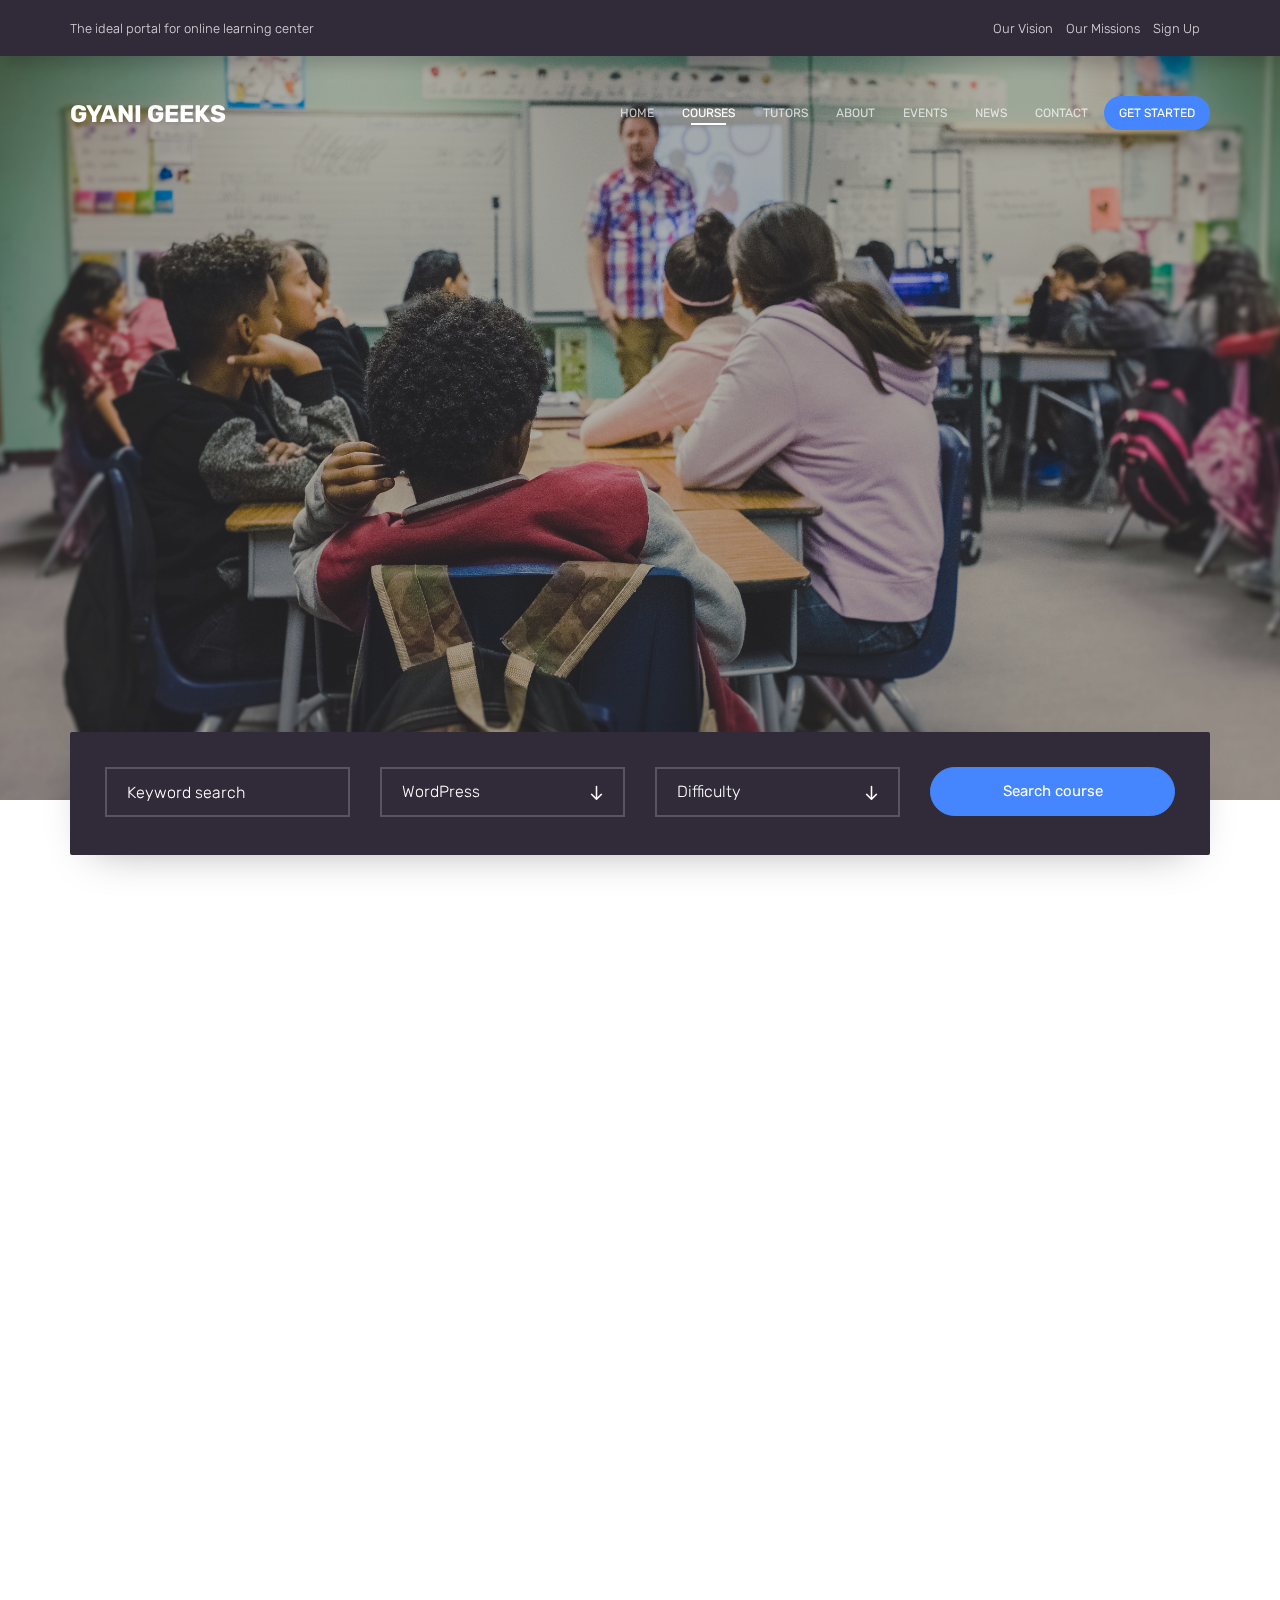
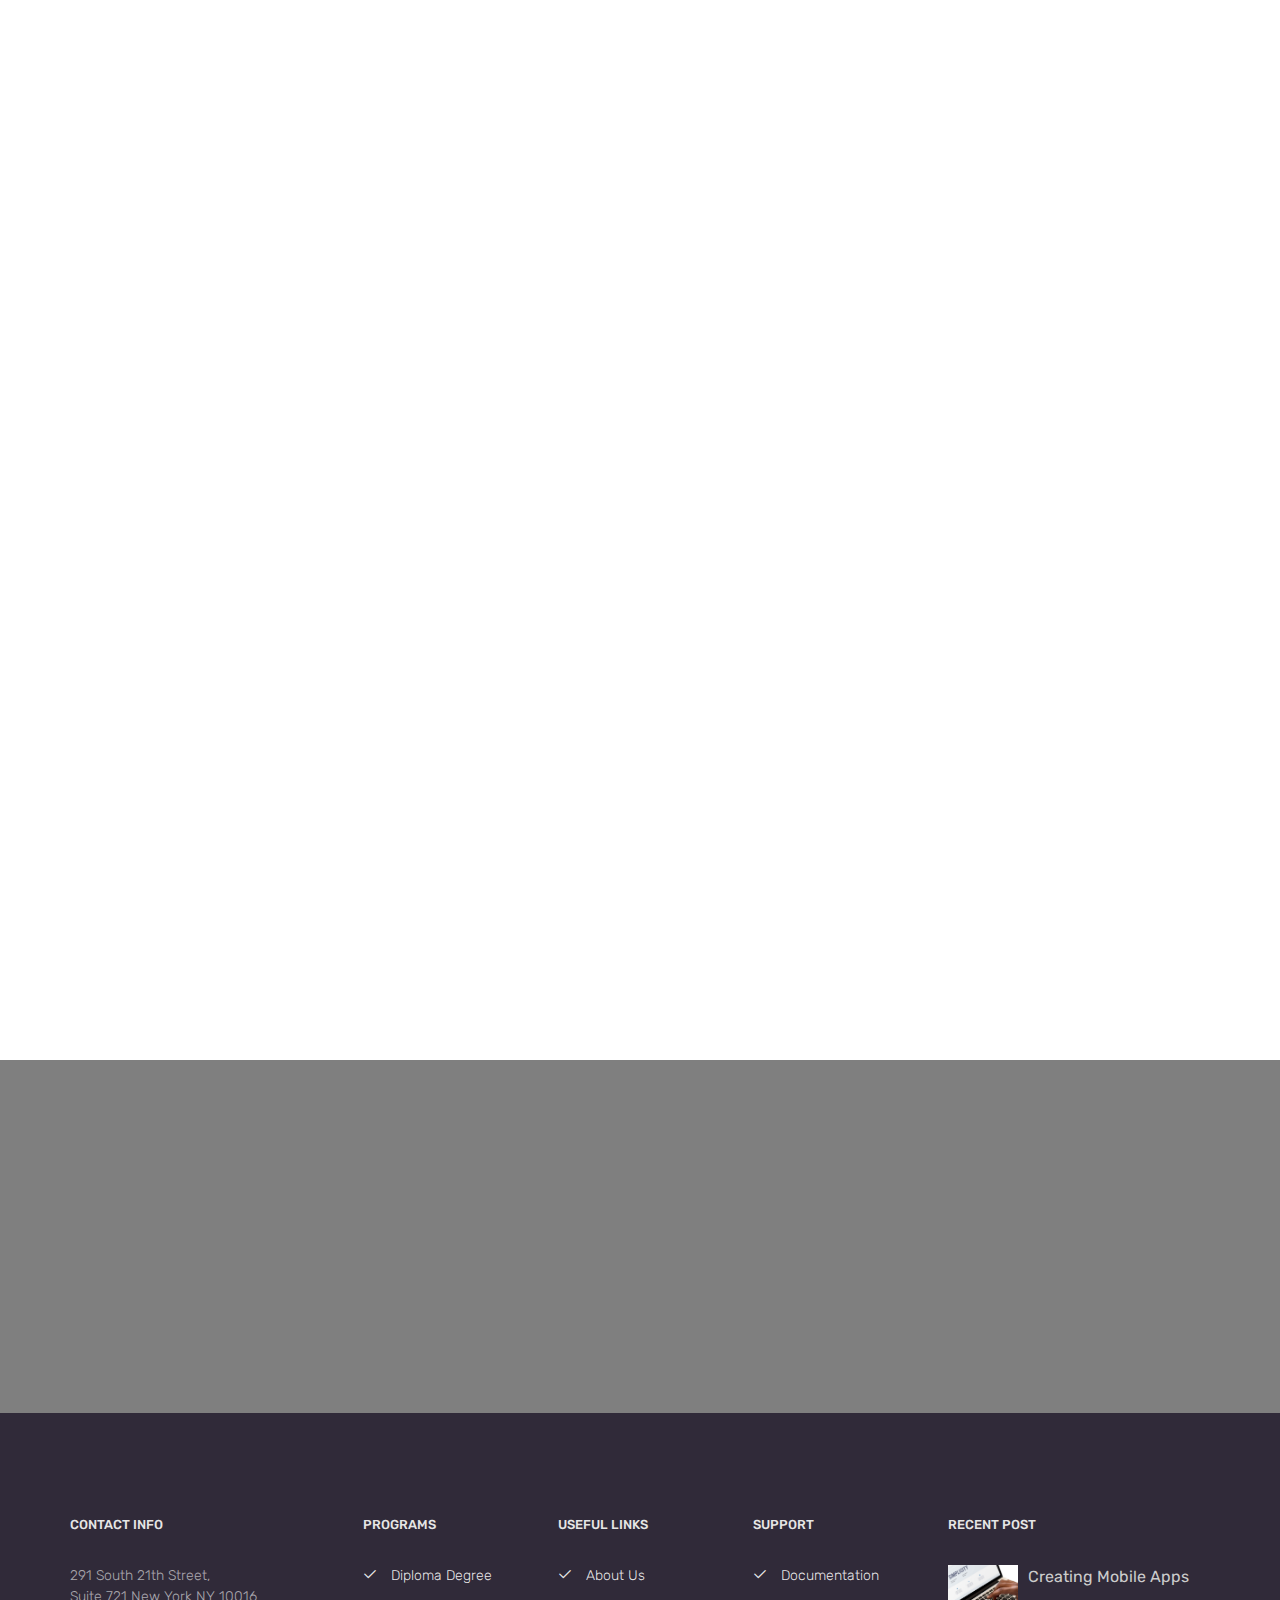
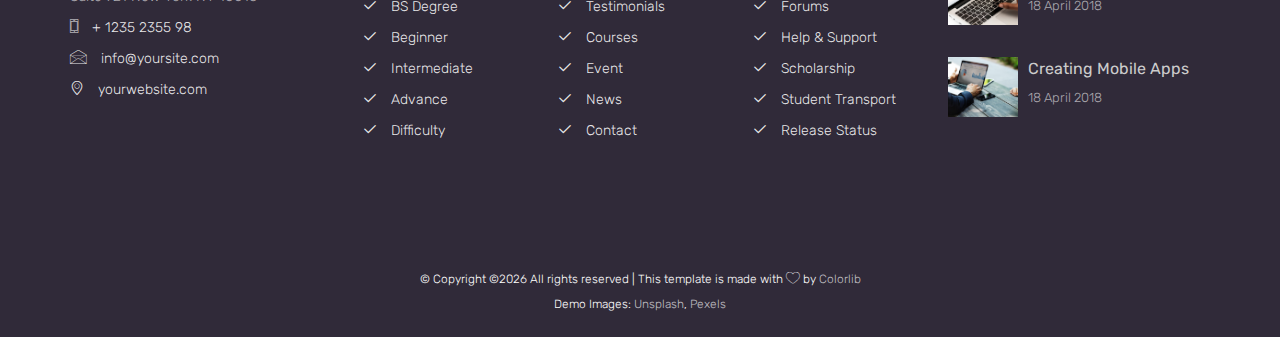
==== courses.html @ 0abbb841 "first commit" ====
<!DOCTYPE HTML>
<html>
	<head>
	<meta charset="utf-8">
	<meta http-equiv="X-UA-Compatible" content="IE=edge">
	<title>Gyani Geeks</title>
	<meta name="viewport" content="width=device-width, initial-scale=1">
	<meta name="description" content="" />
	<meta name="keywords" content="" />
	<meta name="author" content="" />

  <!-- Facebook and Twitter integration -->
	<meta property="og:title" content=""/>
	<meta property="og:image" content=""/>
	<meta property="og:url" content=""/>
	<meta property="og:site_name" content=""/>
	<meta property="og:description" content=""/>
	<meta name="twitter:title" content="" />
	<meta name="twitter:image" content="" />
	<meta name="twitter:url" content="" />
	<meta name="twitter:card" content="" />

	<link href="https://fonts.googleapis.com/css?family=Rubik:300,400,500,700,900" rel="stylesheet">
	
	<!-- Animate.css -->
	<link rel="stylesheet" href="css/animate.css">
	<!-- Icomoon Icon Fonts-->
	<link rel="stylesheet" href="css/icomoon.css">
	<!-- Bootstrap  -->
	<link rel="stylesheet" href="css/bootstrap.css">

	<!-- Magnific Popup -->
	<link rel="stylesheet" href="css/magnific-popup.css">

	<!-- Flexslider  -->
	<link rel="stylesheet" href="css/flexslider.css">

	<!-- Owl Carousel -->
	<link rel="stylesheet" href="css/owl.carousel.min.css">
	<link rel="stylesheet" href="css/owl.theme.default.min.css">
	
	<!-- Flaticons  -->
	<link rel="stylesheet" href="fonts/flaticon/font/flaticon.css">

	<!-- Theme style  -->
	<link rel="stylesheet" href="css/style.css">

	<!-- Modernizr JS -->
	<script src="js/modernizr-2.6.2.min.js"></script>
	<!-- FOR IE9 below -->
	<!--[if lt IE 9]>
	<script src="js/respond.min.js"></script>
	<![endif]-->

	</head>
	<body>
		
	<div class="colorlib-loader"></div>

	<div id="page">
		<nav class="colorlib-nav" role="navigation">
			<div class="upper-menu">
				<div class="container">
					<div class="row">
						<div class="col-xs-4">
							<p>The ideal portal for online learning center</p>
						</div>
						<div class="col-xs-6 col-md-push-2 text-right">
							<p class="btn-apply"><a href="#">Our Vision</a> <a href="#">Our Missions</a> <a href="#">Sign Up</a></p>
						</div>
					</div>
				</div>
			</div>
			<div class="top-menu">
				<div class="container">
					<div class="row">
						<div class="col-md-2">
							<div id="colorlib-logo"><a href="index.html">Gyani Geeks</a></div>
						</div>
						<div class="col-md-10 text-right menu-1">
							<ul>
								<li><a href="index.html">Home</a></li>
								<li class="has-dropdown active">
									<a href="courses.html">Courses</a>
									<ul class="dropdown">
										<li><a href="courses-single.html">Courses Single</a></li>
										<li><a href="#">Mobile Apps</a></li>
										<li><a href="#">Website</a></li>
										<li><a href="#">Web Design</a></li>
										<li><a href="#">WordPress</a></li>
									</ul>
								</li>
								<li><a href="teachers.html">Tutors</a></li>
								<li><a href="about.html">About</a></li>
								<li><a href="event.html">Events</a></li>
								<li><a href="news.html">News</a></li>
								<li><a href="contact.html">Contact</a></li>
								<li class="btn-cta"><a href="#"><span>Get started</span></a></li>
							</ul>
						</div>
					</div>
				</div>
			</div>
		</nav>
		<aside id="colorlib-hero">
			<div class="flexslider">
				<ul class="slides">
			   	<li style="background-image: url(images/img_bg_2.jpg);">
			   		<div class="overlay"></div>
			   		<div class="container-fluid">
			   			<div class="row">
				   			<div class="col-md-6 col-sm-12 col-md-offset-3 col-xs-12 slider-text">
				   				<div class="slider-text-inner text-center">
				   					<h1>Courses</h1>
				   					<h2 class="breadcrumbs"><span><a href="index.html">Home</a></span> | <span>Courses</span></h2>
				   				</div>
				   			</div>
				   		</div>
			   		</div>
			   	</li>
			  	</ul>
		  	</div>
		</aside>

		<div class="colorlib-search">
			<div class="container">
				<div class="row">
					<div class="col-md-12 search-wrap">
						<div class="search-wrap-2">
							<form method="post" class="colorlib-form">
			              	<div class="row">
			                <div class="col-md-3">
			                  <div class="form-group">
			                    <!-- <label for="search">Search Course</label> -->
			                    <div class="form-field">
			                      <input type="text" id="search" class="form-control" placeholder="Keyword search">
			                    </div>
			                  </div>
			                </div>
			                <div class="col-md-3">
			                  <div class="form-group">
			                    <!-- <label for="course">Category Course</label> -->
			                    <div class="form-field">
			                      <i class="icon icon-arrow-down3"></i>
			                      <select name="people" id="people" class="form-control">
			                        <option value="#">WordPress</option>
			                        <option value="#">HTML/CSS</option>
			                        <option value="#">PHP</option>
			                        <option value="#">JavaScript</option>
			                        <option value="#">Python</option>
			                      </select>
			                    </div>
			                  </div>
			                </div>
			                <div class="col-md-3">
			                  <div class="form-group">
			                    <!-- <label for="difficulty">Difficulty</label> -->
			                    <div class="form-field">
			                      <i class="icon icon-arrow-down3"></i>
			                      <select name="people" id="people" class="form-control">
			                        <option value="#">Difficulty</option>
			                        <option value="#">Beginner</option>
			                        <option value="#">Intermediate</option>
			                        <option value="#">Advance</option>
			                      </select>
			                    </div>
			                  </div>
			                </div>
			                <div class="col-md-3">
			                  <input type="submit" name="submit" id="submit" value="Search course" class="btn btn-primary btn-block">
			                </div>
			              </div>
			            </form>
		            </div>
					</div>
				</div>
			</div>
		</div>
		
		<div class="colorlib-classes">
			<div class="container-fluid">
				<div class="row">
					<div class="col-md-12 colorlib-heading center-heading text-center animate-box">
						<h1 class="heading-big">Popular Online Courses</h1>
						<h2>Popular Online Courses</h2>
					</div>
				</div>
				<div class="row">
					<div class="col-md-12 animate-box">
						<div class="owl-carousel">
							<div class="item">
								<div class="classes">
									<div class="classes-img" style="background-image: url(images/classes-1.jpg);">
									</div>
									<div class="wrap">
										<div class="desc">
											<span class="teacher">David Clarson</span>
											<h3><a href="#">Developing Mobile Apps Using Ruby on Rails</a></h3>
										</div>
										<div class="pricing">
											<p><span class="price">$150</span> <span class="price old-price">$250</span> <span class="more"><a href="#"><i class="icon-link"></i></a></span></p>
										</div>
									</div>
								</div>
							</div>
							<div class="item">
								<div class="classes">
									<div class="classes-img" style="background-image: url(images/classes-2.jpg);">
									</div>
									<div class="wrap">
										<div class="desc">
											<span class="teacher">David Clarson</span>
											<h3><a href="#">Developing Mobile Apps Using Ruby on Rails</a></h3>
										</div>
										<div class="pricing">
											<p><span class="price">$150</span> <span class="price old-price">$250</span> <span class="more"><a href="#"><i class="icon-link"></i></a></span></p>
										</div>
									</div>
								</div>
							</div>
							<div class="item">
								<div class="classes">
									<div class="classes-img" style="background-image: url(images/classes-3.jpg);">
									</div>
									<div class="wrap">
										<div class="desc">
											<span class="teacher">David Clarson</span>
											<h3><a href="#">Developing Mobile Apps Using Ruby on Rails</a></h3>
										</div>
										<div class="pricing">
											<p><span class="price">$150</span> <span class="price old-price">$250</span> <span class="more"><a href="#"><i class="icon-link"></i></a></span></p>
										</div>
									</div>
								</div>
							</div>
							<div class="item">
								<div class="classes">
									<div class="classes-img" style="background-image: url(images/classes-4.jpg);">
									</div>
									<div class="wrap">
										<div class="desc">
											<span class="teacher">David Clarson</span>
											<h3><a href="#">Developing Mobile Apps Using Ruby on Rails</a></h3>
										</div>
										<div class="pricing">
											<p><span class="price">$150</span> <span class="price old-price">$250</span> <span class="more"><a href="#"><i class="icon-link"></i></a></span></p>
										</div>
									</div>
								</div>
							</div>
							<div class="item">
								<div class="classes">
									<div class="classes-img" style="background-image: url(images/classes-5.jpg);">
									</div>
									<div class="wrap">
										<div class="desc">
											<span class="teacher">David Clarson</span>
											<h3><a href="#">Developing Mobile Apps Using Ruby on Rails</a></h3>
										</div>
										<div class="pricing">
											<p><span class="price">$150</span> <span class="price old-price">$250</span> <span class="more"><a href="#"><i class="icon-link"></i></a></span></p>
										</div>
									</div>
								</div>
							</div>
						</div>
					</div>
				</div>
			</div>	
		</div>

		<div class="colorlib-classes">
			<div class="container">
				<div class="row">
					<div class="col-md-12 colorlib-heading center-heading text-center animate-box">
						<h1 class="heading-big">Our Courses</h1>
						<h2>Our Courses</h2>
					</div>
				</div>
				<div class="row">
					<div class="col-md-4 animate-box">
						<div class="classes">
							<div class="classes-img" style="background-image: url(images/classes-1.jpg);">
							</div>
							<div class="wrap">
								<div class="desc">
									<span class="teacher">David Clarson</span>
									<h3><a href="#">Developing Mobile Apps Using Ruby on Rails</a></h3>
								</div>
								<div class="pricing">
									<p><span class="price">$150</span> <span class="price old-price">$250</span> <span class="more"><a href="#"><i class="icon-link"></i></a></span></p>
								</div>
							</div>
						</div>
					</div>
					<div class="col-md-4 animate-box">
						<div class="classes">
							<div class="classes-img" style="background-image: url(images/classes-2.jpg);">
							</div>
							<div class="wrap">
								<div class="desc">
									<span class="teacher">David Clarson</span>
									<h3><a href="#">Developing Mobile Apps Using Ruby on Rails</a></h3>
								</div>
								<div class="pricing">
									<p><span class="price">$150</span> <span class="price old-price">$250</span> <span class="more"><a href="#"><i class="icon-link"></i></a></span></p>
								</div>
							</div>
						</div>
					</div>
					<div class="col-md-4 animate-box">
						<div class="classes">
							<div class="classes-img" style="background-image: url(images/classes-3.jpg);">
							</div>
							<div class="wrap">
								<div class="desc">
									<span class="teacher">David Clarson</span>
									<h3><a href="#">Developing Mobile Apps Using Ruby on Rails</a></h3>
								</div>
								<div class="pricing">
									<p><span class="price">$150</span> <span class="price old-price">$250</span> <span class="more"><a href="#"><i class="icon-link"></i></a></span></p>
								</div>
							</div>
						</div>
					</div>
					<div class="col-md-4 animate-box">
						<div class="classes">
							<div class="classes-img" style="background-image: url(images/classes-4.jpg);">
							</div>
							<div class="wrap">
								<div class="desc">
									<span class="teacher">David Clarson</span>
									<h3><a href="#">Developing Mobile Apps Using Ruby on Rails</a></h3>
								</div>
								<div class="pricing">
									<p><span class="price">$150</span> <span class="price old-price">$250</span> <span class="more"><a href="#"><i class="icon-link"></i></a></span></p>
								</div>
							</div>
						</div>
					</div>
					<div class="col-md-4 animate-box">
						<div class="classes">
							<div class="classes-img" style="background-image: url(images/classes-5.jpg);">
							</div>
							<div class="wrap">
								<div class="desc">
									<span class="teacher">David Clarson</span>
									<h3><a href="#">Developing Mobile Apps Using Ruby on Rails</a></h3>
								</div>
								<div class="pricing">
									<p><span class="price">$150</span> <span class="price old-price">$250</span> <span class="more"><a href="#"><i class="icon-link"></i></a></span></p>
								</div>
							</div>
						</div>
					</div>
					<div class="col-md-4 animate-box">
						<div class="classes">
							<div class="classes-img" style="background-image: url(images/classes-6.jpg);">
							</div>
							<div class="wrap">
								<div class="desc">
									<span class="teacher">David Clarson</span>
									<h3><a href="#">Developing Mobile Apps Using Ruby on Rails</a></h3>
								</div>
								<div class="pricing">
									<p><span class="price">$150</span> <span class="price old-price">$250</span> <span class="more"><a href="#"><i class="icon-link"></i></a></span></p>
								</div>
							</div>
						</div>
					</div>
				</div>
			</div>	
		</div>
	
		<div id="colorlib-subscribe" class="subs-img" style="background-image: url(images/img_bg_2.jpg);" data-stellar-background-ratio="0.5">
			<div class="overlay"></div>
			<div class="container">
				<div class="row">
					<div class="col-md-8 col-md-offset-2 text-center colorlib-heading animate-box">
						<h2>Subscribe Newsletter</h2>
						<p>Subscribe our newsletter and get latest update</p>
					</div>
				</div>
				<div class="row animate-box">
					<div class="col-md-6 col-md-offset-3">
						<div class="row">
							<div class="col-md-12">
							<form class="form-inline qbstp-header-subscribe">
								<div class="col-three-forth">
									<div class="form-group">
										<input type="text" class="form-control" id="email" placeholder="Enter your email">
									</div>
								</div>
								<div class="col-one-third">
									<div class="form-group">
										<button type="submit" class="btn btn-primary">Subscribe Now</button>
									</div>
								</div>
							</form>
							</div>
						</div>
					</div>
				</div>
			</div>
		</div>
		<footer id="colorlib-footer">
			<div class="container">
				<div class="row row-pb-md">
					<div class="col-md-3 colorlib-widget">
						<h4>Contact Info</h4>
						<ul class="colorlib-footer-links">
							<li>291 South 21th Street, <br> Suite 721 New York NY 10016</li>
							<li><a href="tel://1234567920"><i class="icon-phone"></i> + 1235 2355 98</a></li>
							<li><a href="mailto:info@yoursite.com"><i class="icon-envelope"></i> info@yoursite.com</a></li>
							<li><a href="http://luxehotel.com"><i class="icon-location4"></i> yourwebsite.com</a></li>
						</ul>
					</div>
					<div class="col-md-2 colorlib-widget">
						<h4>Programs</h4>
						<p>
							<ul class="colorlib-footer-links">
								<li><a href="#"><i class="icon-check"></i> Diploma Degree</a></li>
								<li><a href="#"><i class="icon-check"></i> BS Degree</a></li>
								<li><a href="#"><i class="icon-check"></i> Beginner</a></li>
								<li><a href="#"><i class="icon-check"></i> Intermediate</a></li>
								<li><a href="#"><i class="icon-check"></i> Advance</a></li>
								<li><a href="#"><i class="icon-check"></i> Difficulty</a></li>
							</ul>
						</p>
					</div>
					<div class="col-md-2 colorlib-widget">
						<h4>Useful Links</h4>
						<p>
							<ul class="colorlib-footer-links">
								<li><a href="#"><i class="icon-check"></i> About Us</a></li>
								<li><a href="#"><i class="icon-check"></i> Testimonials</a></li>
								<li><a href="#"><i class="icon-check"></i> Courses</a></li>
								<li><a href="#"><i class="icon-check"></i> Event</a></li>
								<li><a href="#"><i class="icon-check"></i> News</a></li>
								<li><a href="#"><i class="icon-check"></i> Contact</a></li>
							</ul>
						</p>
					</div>

					<div class="col-md-2 colorlib-widget">
						<h4>Support</h4>
						<p>
							<ul class="colorlib-footer-links">
								<li><a href="#"><i class="icon-check"></i> Documentation</a></li>
								<li><a href="#"><i class="icon-check"></i> Forums</a></li>
								<li><a href="#"><i class="icon-check"></i> Help &amp; Support</a></li>
								<li><a href="#"><i class="icon-check"></i> Scholarship</a></li>
								<li><a href="#"><i class="icon-check"></i> Student Transport</a></li>
								<li><a href="#"><i class="icon-check"></i> Release Status</a></li>
							</ul>
						</p>
					</div>

					<div class="col-md-3 colorlib-widget">
						<h4>Recent Post</h4>
						<div class="f-blog">
							<a href="blog.html" class="blog-img" style="background-image: url(images/blog-1.jpg);">
							</a>
							<div class="desc">
								<h2><a href="blog.html">Creating Mobile Apps</a></h2>
								<p class="admin"><span>18 April 2018</span></p>
							</div>
						</div>
						<div class="f-blog">
							<a href="blog.html" class="blog-img" style="background-image: url(images/blog-2.jpg);">
							</a>
							<div class="desc">
								<h2><a href="blog.html">Creating Mobile Apps</a></h2>
								<p class="admin"><span>18 April 2018</span></p>
							</div>
						</div>
					</div>
				</div>
			</div>
			<div class="copy">
				<div class="container">
					<div class="row">
						<div class="col-md-12 text-center">
							<p>
								<small class="block">&copy; <!-- Link back to Colorlib can't be removed. Template is licensed under CC BY 3.0. -->
Copyright &copy;<script>document.write(new Date().getFullYear());</script> All rights reserved | This template is made with <i class="icon-heart" aria-hidden="true"></i> by <a href="https://colorlib.com" target="_blank">Colorlib</a>
<!-- Link back to Colorlib can't be removed. Template is licensed under CC BY 3.0. --></small><br> 
								<small class="block">Demo Images: <a href="http://unsplash.co/" target="_blank">Unsplash</a>, <a href="http://pexels.com/" target="_blank">Pexels</a></small>
							</p>
						</div>
					</div>
				</div>
			</div>
		</footer>
	</div>

	<div class="gototop js-top">
		<a href="#" class="js-gotop"><i class="icon-arrow-up2"></i></a>
	</div>
	
	<!-- jQuery -->
	<script src="js/jquery.min.js"></script>
	<!-- jQuery Easing -->
	<script src="js/jquery.easing.1.3.js"></script>
	<!-- Bootstrap -->
	<script src="js/bootstrap.min.js"></script>
	<!-- Waypoints -->
	<script src="js/jquery.waypoints.min.js"></script>
	<!-- Stellar Parallax -->
	<script src="js/jquery.stellar.min.js"></script>
	<!-- Flexslider -->
	<script src="js/jquery.flexslider-min.js"></script>
	<!-- Owl carousel -->
	<script src="js/owl.carousel.min.js"></script>
	<!-- Magnific Popup -->
	<script src="js/jquery.magnific-popup.min.js"></script>
	<script src="js/magnific-popup-options.js"></script>
	<!-- Counters -->
	<script src="js/jquery.countTo.js"></script>
	<!-- Main -->
	<script src="js/main.js"></script>

	</body>
</html>
---- css/icomoon.css ----
@font-face {
  font-family: 'icomoon';
  src:  url('fonts/icomoon.eot?5j2n32');
  src:  url('fonts/icomoon.eot?5j2n32#iefix') format('embedded-opentype'),
    url('fonts/icomoon.ttf?5j2n32') format('truetype'),
    url('fonts/icomoon.woff?5j2n32') format('woff'),
    url('fonts/icomoon.svg?5j2n32#icomoon') format('svg');
  font-weight: normal;
  font-style: normal;
}

[class^="icon-"], [class*=" icon-"] {
  /* use !important to prevent issues with browser extensions that change fonts */
  font-family: 'icomoon' !important;
  speak: none;
  font-style: normal;
  font-weight: normal;
  font-variant: normal;
  text-transform: none;
  line-height: 1;

  /* Better Font Rendering =========== */
  -webkit-font-smoothing: antialiased;
  -moz-osx-font-smoothing: grayscale;
}

.icon-eye2:before {
  content: "\e064";
}
.icon-paper-clip:before {
  content: "\e065";
}
.icon-mail5:before {
  content: "\e066";
}
.icon-toggle:before {
  content: "\e067";
}
.icon-layout:before {
  content: "\e068";
}
.icon-link2:before {
  content: "\e069";
}
.icon-bell2:before {
  content: "\e06a";
}
.icon-lock3:before {
  content: "\e06b";
}
.icon-unlock:before {
  content: "\e06c";
}
.icon-ribbon2:before {
  content: "\e06d";
}
.icon-image2:before {
  content: "\e06e";
}
.icon-signal:before {
  content: "\e06f";
}
.icon-target3:before {
  content: "\e070";
}
.icon-clipboard3:before {
  content: "\e071";
}
.icon-clock3:before {
  content: "\e072";
}
.icon-watch:before {
  content: "\e073";
}
.icon-air-play:before {
  content: "\e074";
}
.icon-camera3:before {
  content: "\e075";
}
.icon-video2:before {
  content: "\e076";
}
.icon-disc:before {
  content: "\e077";
}
.icon-printer3:before {
  content: "\e078";
}
.icon-monitor:before {
  content: "\e079";
}
.icon-server:before {
  content: "\e07a";
}
.icon-cog2:before {
  content: "\e07b";
}
.icon-heart3:before {
  content: "\e07c";
}
.icon-paragraph:before {
  content: "\e07d";
}
.icon-align-justify:before {
  content: "\e07e";
}
.icon-align-left:before {
  content: "\e07f";
}
.icon-align-center:before {
  content: "\e080";
}
.icon-align-right:before {
  content: "\e081";
}
.icon-book2:before {
  content: "\e082";
}
.icon-layers2:before {
  content: "\e083";
}
.icon-stack2:before {
  content: "\e084";
}
.icon-stack-2:before {
  content: "\e085";
}
.icon-paper:before {
  content: "\e086";
}
.icon-paper-stack:before {
  content: "\e087";
}
.icon-search3:before {
  content: "\e088";
}
.icon-zoom-in2:before {
  content: "\e089";
}
.icon-zoom-out2:before {
  content: "\e08a";
}
.icon-reply2:before {
  content: "\e08b";
}
.icon-circle-plus:before {
  content: "\e08c";
}
.icon-circle-minus:before {
  content: "\e08d";
}
.icon-circle-check:before {
  content: "\e08e";
}
.icon-circle-cross:before {
  content: "\e08f";
}
.icon-square-plus:before {
  content: "\e090";
}
.icon-square-minus:before {
  content: "\e091";
}
.icon-square-check:before {
  content: "\e092";
}
.icon-square-cross:before {
  content: "\e093";
}
.icon-microphone:before {
  content: "\e094";
}
.icon-record:before {
  content: "\e095";
}
.icon-skip-back:before {
  content: "\e096";
}
.icon-rewind:before {
  content: "\e097";
}
.icon-play4:before {
  content: "\e098";
}
.icon-pause3:before {
  content: "\e099";
}
.icon-stop3:before {
  content: "\e09a";
}
.icon-fast-forward:before {
  content: "\e09b";
}
.icon-skip-forward:before {
  content: "\e09c";
}
.icon-shuffle2:before {
  content: "\e09d";
}
.icon-repeat:before {
  content: "\e09e";
}
.icon-folder2:before {
  content: "\e09f";
}
.icon-umbrella:before {
  content: "\e0a0";
}
.icon-moon:before {
  content: "\e0a1";
}
.icon-thermometer:before {
  content: "\e0a2";
}
.icon-drop:before {
  content: "\e0a3";
}
.icon-sun2:before {
  content: "\e0a4";
}
.icon-cloud3:before {
  content: "\e0a5";
}
.icon-cloud-upload2:before {
  content: "\e0a6";
}
.icon-cloud-download2:before {
  content: "\e0a7";
}
.icon-upload4:before {
  content: "\e0a8";
}
.icon-download4:before {
  content: "\e0a9";
}
.icon-location3:before {
  content: "\e0aa";
}
.icon-location-2:before {
  content: "\e0ab";
}
.icon-map3:before {
  content: "\e0ac";
}
.icon-battery:before {
  content: "\e0ad";
}
.icon-head:before {
  content: "\e0ae";
}
.icon-briefcase3:before {
  content: "\e0af";
}
.icon-speech-bubble:before {
  content: "\e0b0";
}
.icon-anchor2:before {
  content: "\e0b1";
}
.icon-globe2:before {
  content: "\e0b2";
}
.icon-box:before {
  content: "\e0b3";
}
.icon-reload:before {
  content: "\e0b4";
}
.icon-share3:before {
  content: "\e0b5";
}
.icon-marquee:before {
  content: "\e0b6";
}
.icon-marquee-plus:before {
  content: "\e0b7";
}
.icon-marquee-minus:before {
  content: "\e0b8";
}
.icon-tag:before {
  content: "\e0b9";
}
.icon-power2:before {
  content: "\e0ba";
}
.icon-command2:before {
  content: "\e0bb";
}
.icon-alt:before {
  content: "\e0bc";
}
.icon-esc:before {
  content: "\e0bd";
}
.icon-bar-graph:before {
  content: "\e0be";
}
.icon-bar-graph-2:before {
  content: "\e0bf";
}
.icon-pie-graph:before {
  content: "\e0c0";
}
.icon-star:before {
  content: "\e0c1";
}
.icon-arrow-left3:before {
  content: "\e0c2";
}
.icon-arrow-right3:before {
  content: "\e0c3";
}
.icon-arrow-up3:before {
  content: "\e0c4";
}
.icon-arrow-down3:before {
  content: "\e0c5";
}
.icon-volume:before {
  content: "\e0c6";
}
.icon-mute:before {
  content: "\e0c7";
}
.icon-content-right:before {
  content: "\e100";
}
.icon-content-left:before {
  content: "\e101";
}
.icon-grid2:before {
  content: "\e102";
}
.icon-grid-2:before {
  content: "\e103";
}
.icon-columns:before {
  content: "\e104";
}
.icon-loader:before {
  content: "\e105";
}
.icon-bag:before {
  content: "\e106";
}
.icon-ban:before {
  content: "\e107";
}
.icon-flag3:before {
  content: "\e108";
}
.icon-trash:before {
  content: "\e109";
}
.icon-expand2:before {
  content: "\e110";
}
.icon-contract:before {
  content: "\e111";
}
.icon-maximize:before {
  content: "\e112";
}
.icon-minimize:before {
  content: "\e113";
}
.icon-plus2:before {
  content: "\e114";
}
.icon-minus2:before {
  content: "\e115";
}
.icon-check:before {
  content: "\e116";
}
.icon-cross2:before {
  content: "\e117";
}
.icon-move:before {
  content: "\e118";
}
.icon-delete:before {
  content: "\e119";
}
.icon-menu5:before {
  content: "\e120";
}
.icon-archive:before {
  content: "\e121";
}
.icon-inbox:before {
  content: "\e122";
}
.icon-outbox:before {
  content: "\e123";
}
.icon-file:before {
  content: "\e124";
}
.icon-file-add:before {
  content: "\e125";
}
.icon-file-subtract:before {
  content: "\e126";
}
.icon-help:before {
  content: "\e127";
}
.icon-open:before {
  content: "\e128";
}
.icon-ellipsis:before {
  content: "\e129";
}
.icon-heart4:before {
  content: "\e900";
}
.icon-cloud4:before {
  content: "\e901";
}
.icon-star2:before {
  content: "\e902";
}
.icon-tv2:before {
  content: "\e903";
}
.icon-sound:before {
  content: "\e904";
}
.icon-video3:before {
  content: "\e905";
}
.icon-trash2:before {
  content: "\e906";
}
.icon-user2:before {
  content: "\e907";
}
.icon-key3:before {
  content: "\e908";
}
.icon-search4:before {
  content: "\e909";
}
.icon-settings:before {
  content: "\e90a";
}
.icon-camera4:before {
  content: "\e90b";
}
.icon-tag2:before {
  content: "\e90c";
}
.icon-lock4:before {
  content: "\e90d";
}
.icon-bulb:before {
  content: "\e90e";
}
.icon-pen2:before {
  content: "\e90f";
}
.icon-diamond:before {
  content: "\e910";
}
.icon-display2:before {
  content: "\e911";
}
.icon-location4:before {
  content: "\e912";
}
.icon-eye3:before {
  content: "\e913";
}
.icon-bubble3:before {
  content: "\e914";
}
.icon-stack3:before {
  content: "\e915";
}
.icon-cup:before {
  content: "\e916";
}
.icon-phone3:before {
  content: "\e917";
}
.icon-news:before {
  content: "\e918";
}
.icon-mail6:before {
  content: "\e919";
}
.icon-like:before {
  content: "\e91a";
}
.icon-photo:before {
  content: "\e91b";
}
.icon-note:before {
  content: "\e91c";
}
.icon-clock4:before {
  content: "\e91d";
}
.icon-paperplane:before {
  content: "\e91e";
}
.icon-params:before {
  content: "\e91f";
}
.icon-banknote:before {
  content: "\e920";
}
.icon-data:before {
  content: "\e921";
}
.icon-music2:before {
  content: "\e922";
}
.icon-megaphone2:before {
  content: "\e923";
}
.icon-study:before {
  content: "\e924";
}
.icon-lab2:before {
  content: "\e925";
}
.icon-food:before {
  content: "\e926";
}
.icon-t-shirt:before {
  content: "\e927";
}
.icon-fire2:before {
  content: "\e928";
}
.icon-clip:before {
  content: "\e929";
}
.icon-shop:before {
  content: "\e92a";
}
.icon-calendar3:before {
  content: "\e92b";
}
.icon-wallet2:before {
  content: "\e92c";
}
.icon-vynil:before {
  content: "\e92d";
}
.icon-truck2:before {
  content: "\e92e";
}
.icon-world:before {
  content: "\e92f";
}
.icon-mobile:before {
  content: "\e000";
}
.icon-laptop:before {
  content: "\e001";
}
.icon-desktop:before {
  content: "\e002";
}
.icon-tablet:before {
  content: "\e003";
}
.icon-phone:before {
  content: "\e004";
}
.icon-document:before {
  content: "\e005";
}
.icon-documents:before {
  content: "\e006";
}
.icon-search:before {
  content: "\e007";
}
.icon-clipboard:before {
  content: "\e008";
}
.icon-newspaper:before {
  content: "\e009";
}
.icon-notebook:before {
  content: "\e00a";
}
.icon-book-open:before {
  content: "\e00b";
}
.icon-browser:before {
  content: "\e00c";
}
.icon-calendar:before {
  content: "\e00d";
}
.icon-presentation:before {
  content: "\e00e";
}
.icon-picture:before {
  content: "\e00f";
}
.icon-pictures:before {
  content: "\e010";
}
.icon-video:before {
  content: "\e011";
}
.icon-camera:before {
  content: "\e012";
}
.icon-printer:before {
  content: "\e013";
}
.icon-toolbox:before {
  content: "\e014";
}
.icon-briefcase:before {
  content: "\e015";
}
.icon-wallet:before {
  content: "\e016";
}
.icon-gift:before {
  content: "\e017";
}
.icon-bargraph:before {
  content: "\e018";
}
.icon-grid:before {
  content: "\e019";
}
.icon-expand:before {
  content: "\e01a";
}
.icon-focus:before {
  content: "\e01b";
}
.icon-edit:before {
  content: "\e01c";
}
.icon-adjustments:before {
  content: "\e01d";
}
.icon-ribbon:before {
  content: "\e01e";
}
.icon-hourglass:before {
  content: "\e01f";
}
.icon-lock:before {
  content: "\e020";
}
.icon-megaphone:before {
  content: "\e021";
}
.icon-shield:before {
  content: "\e022";
}
.icon-trophy:before {
  content: "\e023";
}
.icon-flag:before {
  content: "\e024";
}
.icon-map:before {
  content: "\e025";
}
.icon-puzzle:before {
  content: "\e026";
}
.icon-basket:before {
  content: "\e027";
}
.icon-envelope:before {
  content: "\e028";
}
.icon-streetsign:before {
  content: "\e029";
}
.icon-telescope:before {
  content: "\e02a";
}
.icon-gears:before {
  content: "\e02b";
}
.icon-key:before {
  content: "\e02c";
}
.icon-paperclip:before {
  content: "\e02d";
}
.icon-attachment:before {
  content: "\e02e";
}
.icon-pricetags:before {
  content: "\e02f";
}
.icon-lightbulb:before {
  content: "\e030";
}
.icon-layers:before {
  content: "\e031";
}
.icon-pencil:before {
  content: "\e032";
}
.icon-tools:before {
  content: "\e033";
}
.icon-tools-2:before {
  content: "\e034";
}
.icon-scissors:before {
  content: "\e035";
}
.icon-paintbrush:before {
  content: "\e036";
}
.icon-magnifying-glass:before {
  content: "\e037";
}
.icon-circle-compass:before {
  content: "\e038";
}
.icon-linegraph:before {
  content: "\e039";
}
.icon-mic:before {
  content: "\e03a";
}
.icon-strategy:before {
  content: "\e03b";
}
.icon-beaker:before {
  content: "\e03c";
}
.icon-caution:before {
  content: "\e03d";
}
.icon-recycle:before {
  content: "\e03e";
}
.icon-anchor:before {
  content: "\e03f";
}
.icon-profile-male:before {
  content: "\e040";
}
.icon-profile-female:before {
  content: "\e041";
}
.icon-bike:before {
  content: "\e042";
}
.icon-wine:before {
  content: "\e043";
}
.icon-hotairballoon:before {
  content: "\e044";
}
.icon-globe:before {
  content: "\e045";
}
.icon-genius:before {
  content: "\e046";
}
.icon-map-pin:before {
  content: "\e047";
}
.icon-dial:before {
  content: "\e048";
}
.icon-chat:before {
  content: "\e049";
}
.icon-heart:before {
  content: "\e04a";
}
.icon-cloud:before {
  content: "\e04b";
}
.icon-upload:before {
  content: "\e04c";
}
.icon-download:before {
  content: "\e04d";
}
.icon-target:before {
  content: "\e04e";
}
.icon-hazardous:before {
  content: "\e04f";
}
.icon-piechart:before {
  content: "\e050";
}
.icon-speedometer:before {
  content: "\e051";
}
.icon-global:before {
  content: "\e052";
}
.icon-compass:before {
  content: "\e053";
}
.icon-lifesaver:before {
  content: "\e054";
}
.icon-clock:before {
  content: "\e055";
}
.icon-aperture:before {
  content: "\e056";
}
.icon-quote:before {
  content: "\e057";
}
.icon-scope:before {
  content: "\e058";
}
.icon-alarmclock:before {
  content: "\e059";
}
.icon-refresh:before {
  content: "\e05a";
}
.icon-happy:before {
  content: "\e05b";
}
.icon-sad:before {
  content: "\e05c";
}
.icon-facebook:before {
  content: "\e05d";
}
.icon-twitter:before {
  content: "\e05e";
}
.icon-googleplus:before {
  content: "\e05f";
}
.icon-rss:before {
  content: "\e060";
}
.icon-tumblr:before {
  content: "\e061";
}
.icon-linkedin:before {
  content: "\e062";
}
.icon-dribbble:before {
  content: "\e063";
}
.icon-home:before {
  content: "\e930";
}
.icon-home2:before {
  content: "\e931";
}
.icon-home3:before {
  content: "\e932";
}
.icon-office:before {
  content: "\e933";
}
.icon-newspaper2:before {
  content: "\e934";
}
.icon-pencil2:before {
  content: "\e935";
}
.icon-pencil22:before {
  content: "\e936";
}
.icon-quill:before {
  content: "\e937";
}
.icon-pen:before {
  content: "\e938";
}
.icon-blog:before {
  content: "\e939";
}
.icon-eyedropper:before {
  content: "\e93a";
}
.icon-droplet:before {
  content: "\e93b";
}
.icon-paint-format:before {
  content: "\e93c";
}
.icon-image:before {
  content: "\e93d";
}
.icon-images:before {
  content: "\e93e";
}
.icon-camera2:before {
  content: "\e93f";
}
.icon-headphones:before {
  content: "\e940";
}
.icon-music:before {
  content: "\e941";
}
.icon-play:before {
  content: "\e942";
}
.icon-film:before {
  content: "\e943";
}
.icon-video-camera:before {
  content: "\e944";
}
.icon-dice:before {
  content: "\e945";
}
.icon-pacman:before {
  content: "\e946";
}
.icon-spades:before {
  content: "\e947";
}
.icon-clubs:before {
  content: "\e948";
}
.icon-diamonds:before {
  content: "\e949";
}
.icon-bullhorn:before {
  content: "\e94a";
}
.icon-connection:before {
  content: "\e94b";
}
.icon-podcast:before {
  content: "\e94c";
}
.icon-feed:before {
  content: "\e94d";
}
.icon-mic2:before {
  content: "\e94e";
}
.icon-book:before {
  content: "\e94f";
}
.icon-books:before {
  content: "\e950";
}
.icon-library:before {
  content: "\e951";
}
.icon-file-text:before {
  content: "\e952";
}
.icon-profile:before {
  content: "\e953";
}
.icon-file-empty:before {
  content: "\e954";
}
.icon-files-empty:before {
  content: "\e955";
}
.icon-file-text2:before {
  content: "\e956";
}
.icon-file-picture:before {
  content: "\e957";
}
.icon-file-music:before {
  content: "\e958";
}
.icon-file-play:before {
  content: "\e959";
}
.icon-file-video:before {
  content: "\e95a";
}
.icon-file-zip:before {
  content: "\e95b";
}
.icon-copy:before {
  content: "\e95c";
}
.icon-paste:before {
  content: "\e95d";
}
.icon-stack:before {
  content: "\e95e";
}
.icon-folder:before {
  content: "\e95f";
}
.icon-folder-open:before {
  content: "\e960";
}
.icon-folder-plus:before {
  content: "\e961";
}
.icon-folder-minus:before {
  content: "\e962";
}
.icon-folder-download:before {
  content: "\e963";
}
.icon-folder-upload:before {
  content: "\e964";
}
.icon-price-tag:before {
  content: "\e965";
}
.icon-price-tags:before {
  content: "\e966";
}
.icon-barcode:before {
  content: "\e967";
}
.icon-qrcode:before {
  content: "\e968";
}
.icon-ticket:before {
  content: "\e969";
}
.icon-cart:before {
  content: "\e96a";
}
.icon-coin-dollar:before {
  content: "\e96b";
}
.icon-coin-euro:before {
  content: "\e96c";
}
.icon-coin-pound:before {
  content: "\e96d";
}
.icon-coin-yen:before {
  content: "\e96e";
}
.icon-credit-card:before {
  content: "\e96f";
}
.icon-calculator:before {
  content: "\e970";
}
.icon-lifebuoy:before {
  content: "\e971";
}
.icon-phone2:before {
  content: "\e972";
}
.icon-phone-hang-up:before {
  content: "\e973";
}
.icon-address-book:before {
  content: "\e974";
}
.icon-envelop:before {
  content: "\e975";
}
.icon-pushpin:before {
  content: "\e976";
}
.icon-location:before {
  content: "\e977";
}
.icon-location2:before {
  content: "\e978";
}
.icon-compass2:before {
  content: "\e979";
}
.icon-compass22:before {
  content: "\e97a";
}
.icon-map2:before {
  content: "\e97b";
}
.icon-map22:before {
  content: "\e97c";
}
.icon-history:before {
  content: "\e97d";
}
.icon-clock2:before {
  content: "\e97e";
}
.icon-clock22:before {
  content: "\e97f";
}
.icon-alarm:before {
  content: "\e980";
}
.icon-bell:before {
  content: "\e981";
}
.icon-stopwatch:before {
  content: "\e982";
}
.icon-calendar2:before {
  content: "\e983";
}
.icon-printer2:before {
  content: "\e984";
}
.icon-keyboard:before {
  content: "\e985";
}
.icon-display:before {
  content: "\e986";
}
.icon-laptop2:before {
  content: "\e987";
}
.icon-mobile2:before {
  content: "\e988";
}
.icon-mobile22:before {
  content: "\e989";
}
.icon-tablet2:before {
  content: "\e98a";
}
.icon-tv:before {
  content: "\e98b";
}
.icon-drawer:before {
  content: "\e98c";
}
.icon-drawer2:before {
  content: "\e98d";
}
.icon-box-add:before {
  content: "\e98e";
}
.icon-box-remove:before {
  content: "\e98f";
}
.icon-download3:before {
  content: "\e990";
}
.icon-upload2:before {
  content: "\e991";
}
.icon-floppy-disk:before {
  content: "\e992";
}
.icon-drive:before {
  content: "\e993";
}
.icon-database:before {
  content: "\e994";
}
.icon-undo:before {
  content: "\e995";
}
.icon-redo:before {
  content: "\e996";
}
.icon-undo2:before {
  content: "\e997";
}
.icon-redo2:before {
  content: "\e998";
}
.icon-forward:before {
  content: "\e999";
}
.icon-reply:before {
  content: "\e99a";
}
.icon-bubble:before {
  content: "\e99b";
}
.icon-bubbles:before {
  content: "\e99c";
}
.icon-bubbles2:before {
  content: "\e99d";
}
.icon-bubble2:before {
  content: "\e99e";
}
.icon-bubbles3:before {
  content: "\e99f";
}
.icon-bubbles4:before {
  content: "\e9a0";
}
.icon-user:before {
  content: "\e9a1";
}
.icon-users:before {
  content: "\e9a2";
}
.icon-user-plus:before {
  content: "\e9a3";
}
.icon-user-minus:before {
  content: "\e9a4";
}
.icon-user-check:before {
  content: "\e9a5";
}
.icon-user-tie:before {
  content: "\e9a6";
}
.icon-quotes-left:before {
  content: "\e9a7";
}
.icon-quotes-right:before {
  content: "\e9a8";
}
.icon-hour-glass:before {
  content: "\e9a9";
}
.icon-spinner:before {
  content: "\e9aa";
}
.icon-spinner2:before {
  content: "\e9ab";
}
.icon-spinner3:before {
  content: "\e9ac";
}
.icon-spinner4:before {
  content: "\e9ad";
}
.icon-spinner5:before {
  content: "\e9ae";
}
.icon-spinner6:before {
  content: "\e9af";
}
.icon-spinner7:before {
  content: "\e9b0";
}
.icon-spinner8:before {
  content: "\e9b1";
}
.icon-spinner9:before {
  content: "\e9b2";
}
.icon-spinner10:before {
  content: "\e9b3";
}
.icon-spinner11:before {
  content: "\e9b4";
}
.icon-binoculars:before {
  content: "\e9b5";
}
.icon-search2:before {
  content: "\e9b6";
}
.icon-zoom-in:before {
  content: "\e9b7";
}
.icon-zoom-out:before {
  content: "\e9b8";
}
.icon-enlarge:before {
  content: "\e9b9";
}
.icon-shrink:before {
  content: "\e9ba";
}
.icon-enlarge2:before {
  content: "\e9bb";
}
.icon-shrink2:before {
  content: "\e9bc";
}
.icon-key2:before {
  content: "\e9bd";
}
.icon-key22:before {
  content: "\e9be";
}
.icon-lock2:before {
  content: "\e9bf";
}
.icon-unlocked:before {
  content: "\e9c0";
}
.icon-wrench:before {
  content: "\e9c1";
}
.icon-equalizer:before {
  content: "\e9c2";
}
.icon-equalizer2:before {
  content: "\e9c3";
}
.icon-cog:before {
  content: "\e9c4";
}
.icon-cogs:before {
  content: "\e9c5";
}
.icon-hammer:before {
  content: "\e9c6";
}
.icon-magic-wand:before {
  content: "\e9c7";
}
.icon-aid-kit:before {
  content: "\e9c8";
}
.icon-bug:before {
  content: "\e9c9";
}
.icon-pie-chart:before {
  content: "\e9ca";
}
.icon-stats-dots:before {
  content: "\e9cb";
}
.icon-stats-bars:before {
  content: "\e9cc";
}
.icon-stats-bars2:before {
  content: "\e9cd";
}
.icon-trophy2:before {
  content: "\e9ce";
}
.icon-gift2:before {
  content: "\e9cf";
}
.icon-glass:before {
  content: "\e9d0";
}
.icon-glass2:before {
  content: "\e9d1";
}
.icon-mug:before {
  content: "\e9d2";
}
.icon-spoon-knife:before {
  content: "\e9d3";
}
.icon-leaf:before {
  content: "\e9d4";
}
.icon-rocket:before {
  content: "\e9d5";
}
.icon-meter:before {
  content: "\e9d6";
}
.icon-meter2:before {
  content: "\e9d7";
}
.icon-hammer2:before {
  content: "\e9d8";
}
.icon-fire:before {
  content: "\e9d9";
}
.icon-lab:before {
  content: "\e9da";
}
.icon-magnet:before {
  content: "\e9db";
}
.icon-bin:before {
  content: "\e9dc";
}
.icon-bin2:before {
  content: "\e9dd";
}
.icon-briefcase2:before {
  content: "\e9de";
}
.icon-airplane:before {
  content: "\e9df";
}
.icon-truck:before {
  content: "\e9e0";
}
.icon-road:before {
  content: "\e9e1";
}
.icon-accessibility:before {
  content: "\e9e2";
}
.icon-target2:before {
  content: "\e9e3";
}
.icon-shield2:before {
  content: "\e9e4";
}
.icon-power:before {
  content: "\e9e5";
}
.icon-switch:before {
  content: "\e9e6";
}
.icon-power-cord:before {
  content: "\e9e7";
}
.icon-clipboard2:before {
  content: "\e9e8";
}
.icon-list-numbered:before {
  content: "\e9e9";
}
.icon-list:before {
  content: "\e9ea";
}
.icon-list2:before {
  content: "\e9eb";
}
.icon-tree:before {
  content: "\e9ec";
}
.icon-menu:before {
  content: "\e9ed";
}
.icon-menu2:before {
  content: "\e9ee";
}
.icon-menu3:before {
  content: "\e9ef";
}
.icon-menu4:before {
  content: "\e9f0";
}
.icon-cloud2:before {
  content: "\e9f1";
}
.icon-cloud-download:before {
  content: "\e9f2";
}
.icon-cloud-upload:before {
  content: "\e9f3";
}
.icon-cloud-check:before {
  content: "\e9f4";
}
.icon-download2:before {
  content: "\e9f5";
}
.icon-upload22:before {
  content: "\e9f6";
}
.icon-download32:before {
  content: "\e9f7";
}
.icon-upload3:before {
  content: "\e9f8";
}
.icon-sphere:before {
  content: "\e9f9";
}
.icon-earth:before {
  content: "\e9fa";
}
.icon-link:before {
  content: "\e9fb";
}
.icon-flag2:before {
  content: "\e9fc";
}
.icon-attachment2:before {
  content: "\e9fd";
}
.icon-eye:before {
  content: "\e9fe";
}
.icon-eye-plus:before {
  content: "\e9ff";
}
.icon-eye-minus:before {
  content: "\ea00";
}
.icon-eye-blocked:before {
  content: "\ea01";
}
.icon-bookmark:before {
  content: "\ea02";
}
.icon-bookmarks:before {
  content: "\ea03";
}
.icon-sun:before {
  content: "\ea04";
}
.icon-contrast:before {
  content: "\ea05";
}
.icon-brightness-contrast:before {
  content: "\ea06";
}
.icon-star-empty:before {
  content: "\ea07";
}
.icon-star-half:before {
  content: "\ea08";
}
.icon-star-full:before {
  content: "\ea09";
}
.icon-heart2:before {
  content: "\ea0a";
}
.icon-heart-broken:before {
  content: "\ea0b";
}
.icon-man:before {
  content: "\ea0c";
}
.icon-woman:before {
  content: "\ea0d";
}
.icon-man-woman:before {
  content: "\ea0e";
}
.icon-happy3:before {
  content: "\ea0f";
}
.icon-happy2:before {
  content: "\ea10";
}
.icon-smile:before {
  content: "\ea11";
}
.icon-smile2:before {
  content: "\ea12";
}
.icon-tongue:before {
  content: "\ea13";
}
.icon-tongue2:before {
  content: "\ea14";
}
.icon-sad2:before {
  content: "\ea15";
}
.icon-sad22:before {
  content: "\ea16";
}
.icon-wink:before {
  content: "\ea17";
}
.icon-wink2:before {
  content: "\ea18";
}
.icon-grin:before {
  content: "\ea19";
}
.icon-grin2:before {
  content: "\ea1a";
}
.icon-cool:before {
  content: "\ea1b";
}
.icon-cool2:before {
  content: "\ea1c";
}
.icon-angry:before {
  content: "\ea1d";
}
.icon-angry2:before {
  content: "\ea1e";
}
.icon-evil:before {
  content: "\ea1f";
}
.icon-evil2:before {
  content: "\ea20";
}
.icon-shocked:before {
  content: "\ea21";
}
.icon-shocked2:before {
  content: "\ea22";
}
.icon-baffled:before {
  content: "\ea23";
}
.icon-baffled2:before {
  content: "\ea24";
}
.icon-confused:before {
  content: "\ea25";
}
.icon-confused2:before {
  content: "\ea26";
}
.icon-neutral:before {
  content: "\ea27";
}
.icon-neutral2:before {
  content: "\ea28";
}
.icon-hipster:before {
  content: "\ea29";
}
.icon-hipster2:before {
  content: "\ea2a";
}
.icon-wondering:before {
  content: "\ea2b";
}
.icon-wondering2:before {
  content: "\ea2c";
}
.icon-sleepy:before {
  content: "\ea2d";
}
.icon-sleepy2:before {
  content: "\ea2e";
}
.icon-frustrated:before {
  content: "\ea2f";
}
.icon-frustrated2:before {
  content: "\ea30";
}
.icon-crying:before {
  content: "\ea31";
}
.icon-crying2:before {
  content: "\ea32";
}
.icon-point-up:before {
  content: "\ea33";
}
.icon-point-right:before {
  content: "\ea34";
}
.icon-point-down:before {
  content: "\ea35";
}
.icon-point-left:before {
  content: "\ea36";
}
.icon-warning:before {
  content: "\ea37";
}
.icon-notification:before {
  content: "\ea38";
}
.icon-question:before {
  content: "\ea39";
}
.icon-plus:before {
  content: "\ea3a";
}
.icon-minus:before {
  content: "\ea3b";
}
.icon-info:before {
  content: "\ea3c";
}
.icon-cancel-circle:before {
  content: "\ea3d";
}
.icon-blocked:before {
  content: "\ea3e";
}
.icon-cross:before {
  content: "\ea3f";
}
.icon-checkmark:before {
  content: "\ea40";
}
.icon-checkmark2:before {
  content: "\ea41";
}
.icon-spell-check:before {
  content: "\ea42";
}
.icon-enter:before {
  content: "\ea43";
}
.icon-exit:before {
  content: "\ea44";
}
.icon-play2:before {
  content: "\ea45";
}
.icon-pause:before {
  content: "\ea46";
}
.icon-stop:before {
  content: "\ea47";
}
.icon-previous:before {
  content: "\ea48";
}
.icon-next:before {
  content: "\ea49";
}
.icon-backward:before {
  content: "\ea4a";
}
.icon-forward2:before {
  content: "\ea4b";
}
.icon-play3:before {
  content: "\ea4c";
}
.icon-pause2:before {
  content: "\ea4d";
}
.icon-stop2:before {
  content: "\ea4e";
}
.icon-backward2:before {
  content: "\ea4f";
}
.icon-forward3:before {
  content: "\ea50";
}
.icon-first:before {
  content: "\ea51";
}
.icon-last:before {
  content: "\ea52";
}
.icon-previous2:before {
  content: "\ea53";
}
.icon-next2:before {
  content: "\ea54";
}
.icon-eject:before {
  content: "\ea55";
}
.icon-volume-high:before {
  content: "\ea56";
}
.icon-volume-medium:before {
  content: "\ea57";
}
.icon-volume-low:before {
  content: "\ea58";
}
.icon-volume-mute:before {
  content: "\ea59";
}
.icon-volume-mute2:before {
  content: "\ea5a";
}
.icon-volume-increase:before {
  content: "\ea5b";
}
.icon-volume-decrease:before {
  content: "\ea5c";
}
.icon-loop:before {
  content: "\ea5d";
}
.icon-loop2:before {
  content: "\ea5e";
}
.icon-infinite:before {
  content: "\ea5f";
}
.icon-shuffle:before {
  content: "\ea60";
}
.icon-arrow-up-left:before {
  content: "\ea61";
}
.icon-arrow-up:before {
  content: "\ea62";
}
.icon-arrow-up-right:before {
  content: "\ea63";
}
.icon-arrow-right:before {
  content: "\ea64";
}
.icon-arrow-down-right:before {
  content: "\ea65";
}
.icon-arrow-down:before {
  content: "\ea66";
}
.icon-arrow-down-left:before {
  content: "\ea67";
}
.icon-arrow-left:before {
  content: "\ea68";
}
.icon-arrow-up-left2:before {
  content: "\ea69";
}
.icon-arrow-up2:before {
  content: "\ea6a";
}
.icon-arrow-up-right2:before {
  content: "\ea6b";
}
.icon-arrow-right2:before {
  content: "\ea6c";
}
.icon-arrow-down-right2:before {
  content: "\ea6d";
}
.icon-arrow-down2:before {
  content: "\ea6e";
}
.icon-arrow-down-left2:before {
  content: "\ea6f";
}
.icon-arrow-left2:before {
  content: "\ea70";
}
.icon-circle-up:before {
  content: "\ea71";
}
.icon-circle-right:before {
  content: "\ea72";
}
.icon-circle-down:before {
  content: "\ea73";
}
.icon-circle-left:before {
  content: "\ea74";
}
.icon-tab:before {
  content: "\ea75";
}
.icon-move-up:before {
  content: "\ea76";
}
.icon-move-down:before {
  content: "\ea77";
}
.icon-sort-alpha-asc:before {
  content: "\ea78";
}
.icon-sort-alpha-desc:before {
  content: "\ea79";
}
.icon-sort-numeric-asc:before {
  content: "\ea7a";
}
.icon-sort-numberic-desc:before {
  content: "\ea7b";
}
.icon-sort-amount-asc:before {
  content: "\ea7c";
}
.icon-sort-amount-desc:before {
  content: "\ea7d";
}
.icon-command:before {
  content: "\ea7e";
}
.icon-shift:before {
  content: "\ea7f";
}
.icon-ctrl:before {
  content: "\ea80";
}
.icon-opt:before {
  content: "\ea81";
}
.icon-checkbox-checked:before {
  content: "\ea82";
}
.icon-checkbox-unchecked:before {
  content: "\ea83";
}
.icon-radio-checked:before {
  content: "\ea84";
}
.icon-radio-checked2:before {
  content: "\ea85";
}
.icon-radio-unchecked:before {
  content: "\ea86";
}
.icon-crop:before {
  content: "\ea87";
}
.icon-make-group:before {
  content: "\ea88";
}
.icon-ungroup:before {
  content: "\ea89";
}
.icon-scissors2:before {
  content: "\ea8a";
}
.icon-filter:before {
  content: "\ea8b";
}
.icon-font:before {
  content: "\ea8c";
}
.icon-ligature:before {
  content: "\ea8d";
}
.icon-ligature2:before {
  content: "\ea8e";
}
.icon-text-height:before {
  content: "\ea8f";
}
.icon-text-width:before {
  content: "\ea90";
}
.icon-font-size:before {
  content: "\ea91";
}
.icon-bold:before {
  content: "\ea92";
}
.icon-underline:before {
  content: "\ea93";
}
.icon-italic:before {
  content: "\ea94";
}
.icon-strikethrough:before {
  content: "\ea95";
}
.icon-omega:before {
  content: "\ea96";
}
.icon-sigma:before {
  content: "\ea97";
}
.icon-page-break:before {
  content: "\ea98";
}
.icon-superscript:before {
  content: "\ea99";
}
.icon-subscript:before {
  content: "\ea9a";
}
.icon-superscript2:before {
  content: "\ea9b";
}
.icon-subscript2:before {
  content: "\ea9c";
}
.icon-text-color:before {
  content: "\ea9d";
}
.icon-pagebreak:before {
  content: "\ea9e";
}
.icon-clear-formatting:before {
  content: "\ea9f";
}
.icon-table:before {
  content: "\eaa0";
}
.icon-table2:before {
  content: "\eaa1";
}
.icon-insert-template:before {
  content: "\eaa2";
}
.icon-pilcrow:before {
  content: "\eaa3";
}
.icon-ltr:before {
  content: "\eaa4";
}
.icon-rtl:before {
  content: "\eaa5";
}
.icon-section:before {
  content: "\eaa6";
}
.icon-paragraph-left:before {
  content: "\eaa7";
}
.icon-paragraph-center:before {
  content: "\eaa8";
}
.icon-paragraph-right:before {
  content: "\eaa9";
}
.icon-paragraph-justify:before {
  content: "\eaaa";
}
.icon-indent-increase:before {
  content: "\eaab";
}
.icon-indent-decrease:before {
  content: "\eaac";
}
.icon-share:before {
  content: "\eaad";
}
.icon-new-tab:before {
  content: "\eaae";
}
.icon-embed:before {
  content: "\eaaf";
}
.icon-embed2:before {
  content: "\eab0";
}
.icon-terminal:before {
  content: "\eab1";
}
.icon-share2:before {
  content: "\eab2";
}
.icon-mail:before {
  content: "\eab3";
}
.icon-mail2:before {
  content: "\eab4";
}
.icon-mail3:before {
  content: "\eab5";
}
.icon-mail4:before {
  content: "\eab6";
}
.icon-amazon:before {
  content: "\eab7";
}
.icon-google:before {
  content: "\eab8";
}
.icon-google2:before {
  content: "\eab9";
}
.icon-google3:before {
  content: "\eaba";
}
.icon-google-plus:before {
  content: "\eabb";
}
.icon-google-plus2:before {
  content: "\eabc";
}
.icon-google-plus3:before {
  content: "\eabd";
}
.icon-hangouts:before {
  content: "\eabe";
}
.icon-google-drive:before {
  content: "\eabf";
}
.icon-facebook2:before {
  content: "\eac0";
}
.icon-facebook22:before {
  content: "\eac1";
}
.icon-instagram:before {
  content: "\eac2";
}
.icon-whatsapp:before {
  content: "\eac3";
}
.icon-spotify:before {
  content: "\eac4";
}
.icon-telegram:before {
  content: "\eac5";
}
.icon-twitter2:before {
  content: "\eac6";
}
.icon-vine:before {
  content: "\eac7";
}
.icon-vk:before {
  content: "\eac8";
}
.icon-renren:before {
  content: "\eac9";
}
.icon-sina-weibo:before {
  content: "\eaca";
}
.icon-rss2:before {
  content: "\eacb";
}
.icon-rss22:before {
  content: "\eacc";
}
.icon-youtube:before {
  content: "\eacd";
}
.icon-youtube2:before {
  content: "\eace";
}
.icon-twitch:before {
  content: "\eacf";
}
.icon-vimeo:before {
  content: "\ead0";
}
.icon-vimeo2:before {
  content: "\ead1";
}
.icon-lanyrd:before {
  content: "\ead2";
}
.icon-flickr:before {
  content: "\ead3";
}
.icon-flickr2:before {
  content: "\ead4";
}
.icon-flickr3:before {
  content: "\ead5";
}
.icon-flickr4:before {
  content: "\ead6";
}
.icon-dribbble2:before {
  content: "\ead7";
}
.icon-behance:before {
  content: "\ead8";
}
.icon-behance2:before {
  content: "\ead9";
}
.icon-deviantart:before {
  content: "\eada";
}
.icon-500px:before {
  content: "\eadb";
}
.icon-steam:before {
  content: "\eadc";
}
.icon-steam2:before {
  content: "\eadd";
}
.icon-dropbox:before {
  content: "\eade";
}
.icon-onedrive:before {
  content: "\eadf";
}
.icon-github:before {
  content: "\eae0";
}
.icon-npm:before {
  content: "\eae1";
}
.icon-basecamp:before {
  content: "\eae2";
}
.icon-trello:before {
  content: "\eae3";
}
.icon-wordpress:before {
  content: "\eae4";
}
.icon-joomla:before {
  content: "\eae5";
}
.icon-ello:before {
  content: "\eae6";
}
.icon-blogger:before {
  content: "\eae7";
}
.icon-blogger2:before {
  content: "\eae8";
}
.icon-tumblr2:before {
  content: "\eae9";
}
.icon-tumblr22:before {
  content: "\eaea";
}
.icon-yahoo:before {
  content: "\eaeb";
}
.icon-yahoo2:before {
  content: "\eaec";
}
.icon-tux:before {
  content: "\eaed";
}
.icon-appleinc:before {
  content: "\eaee";
}
.icon-finder:before {
  content: "\eaef";
}
.icon-android:before {
  content: "\eaf0";
}
.icon-windows:before {
  content: "\eaf1";
}
.icon-windows8:before {
  content: "\eaf2";
}
.icon-soundcloud:before {
  content: "\eaf3";
}
.icon-soundcloud2:before {
  content: "\eaf4";
}
.icon-skype:before {
  content: "\eaf5";
}
.icon-reddit:before {
  content: "\eaf6";
}
.icon-hackernews:before {
  content: "\eaf7";
}
.icon-wikipedia:before {
  content: "\eaf8";
}
.icon-linkedin2:before {
  content: "\eaf9";
}
.icon-linkedin22:before {
  content: "\eafa";
}
.icon-lastfm:before {
  content: "\eafb";
}
.icon-lastfm2:before {
  content: "\eafc";
}
.icon-delicious:before {
  content: "\eafd";
}
.icon-stumbleupon:before {
  content: "\eafe";
}
.icon-stumbleupon2:before {
  content: "\eaff";
}
.icon-stackoverflow:before {
  content: "\eb00";
}
.icon-pinterest:before {
  content: "\eb01";
}
.icon-pinterest2:before {
  content: "\eb02";
}
.icon-xing:before {
  content: "\eb03";
}
.icon-xing2:before {
  content: "\eb04";
}
.icon-flattr:before {
  content: "\eb05";
}
.icon-foursquare:before {
  content: "\eb06";
}
.icon-yelp:before {
  content: "\eb07";
}
.icon-paypal:before {
  content: "\eb08";
}
.icon-chrome:before {
  content: "\eb09";
}
.icon-firefox:before {
  content: "\eb0a";
}
.icon-IE:before {
  content: "\eb0b";
}
.icon-edge:before {
  content: "\eb0c";
}
.icon-safari:before {
  content: "\eb0d";
}
.icon-opera:before {
  content: "\eb0e";
}
.icon-file-pdf:before {
  content: "\eb0f";
}
.icon-file-openoffice:before {
  content: "\eb10";
}
.icon-file-word:before {
  content: "\eb11";
}
.icon-file-excel:before {
  content: "\eb12";
}
.icon-libreoffice:before {
  content: "\eb13";
}
.icon-html-five:before {
  content: "\eb14";
}
.icon-html-five2:before {
  content: "\eb15";
}
.icon-css3:before {
  content: "\eb16";
}
.icon-git:before {
  content: "\eb17";
}
.icon-codepen:before {
  content: "\eb18";
}
.icon-svg:before {
  content: "\eb19";
}
.icon-IcoMoon:before {
  content: "\eb1a";
}
---- fonts/flaticon/font/flaticon.css ----
/*
  	Flaticon icon font: Flaticon
  	Creation date: 01/06/2018 09:16
  	*/

@font-face {
  font-family: "Flaticon";
  src: url("./Flaticon.eot");
  src: url("./Flaticon.eot?#iefix") format("embedded-opentype"),
       url("./Flaticon.woff") format("woff"),
       url("./Flaticon.ttf") format("truetype"),
       url("./Flaticon.svg#Flaticon") format("svg");
  font-weight: normal;
  font-style: normal;
}

@media screen and (-webkit-min-device-pixel-ratio:0) {
  @font-face {
    font-family: "Flaticon";
    src: url("./Flaticon.svg#Flaticon") format("svg");
  }
}

[class^="flaticon-"]:before, [class*=" flaticon-"]:before,
[class^="flaticon-"]:after, [class*=" flaticon-"]:after {   
  font-family: Flaticon;
  font-style: normal;
}

.flaticon-desktop:before { content: "\f100"; }
.flaticon-video-player:before { content: "\f101"; }
.flaticon-layers:before { content: "\f102"; }
.flaticon-laboratory:before { content: "\f103"; }
.flaticon-smartphone:before { content: "\f104"; }
.flaticon-computer-graphic:before { content: "\f105"; }
---- css/style.css ----
@font-face {
  font-family: 'icomoon';
  src: url("../fonts/icomoon/icomoon.eot?srf3rx");
  src: url("../fonts/icomoon/icomoon.eot?srf3rx#iefix") format("embedded-opentype"), url("../fonts/icomoon/icomoon.ttf?srf3rx") format("truetype"), url("../fonts/icomoon/icomoon.woff?srf3rx") format("woff"), url("../fonts/icomoon/icomoon.svg?srf3rx#icomoon") format("svg");
  font-weight: normal;
  font-style: normal; }

/* =======================================================
*
* 	Template Style 
*
* ======================================================= */
body {
  font-family: "Rubik", Arial, sans-serif;
  font-weight: 300;
  font-size: 17px;
  line-height: 1.5;
  color: #555555;
  background: #fff; }

#page {
  position: relative;
  overflow-x: hidden;
  width: 100%;
  height: 100%;
  -webkit-transition: 0.5s;
  -o-transition: 0.5s;
  transition: 0.5s; }
  .offcanvas #page {
    overflow: hidden;
    position: absolute; }
    .offcanvas #page:after {
      -webkit-transition: 2s;
      -o-transition: 2s;
      transition: 2s;
      position: absolute;
      top: 0;
      right: 0;
      bottom: 0;
      left: 0;
      z-index: 101;
      background: rgba(0, 0, 0, 0.7);
      content: ""; }

a {
  color: #4586ff;
  -webkit-transition: 0.5s;
  -o-transition: 0.5s;
  transition: 0.5s; }
  a:hover, a:active, a:focus {
    color: #4586ff;
    outline: none;
    text-decoration: none; }

p {
  margin-bottom: 20px; }

h1, h2, h3, h4, h5, h6, figure {
  color: #000;
  font-weight: 400;
  margin: 0 0 20px 0;
  line-height: 1.5; }

::-webkit-selection {
  color: #fff;
  background: #4586ff; }

::-moz-selection {
  color: #fff;
  background: #4586ff; }

::selection {
  color: #fff;
  background: #4586ff; }

.about-img-1,
.about-img-2,
.event-img,
.trainer-img,
.classes-img,
.colorlib-video,
.intro-img,
.subs-img,
.figure-img,
.user-img,
.blog-img,
.colorlib-about-img,
.services-img {
  background-size: cover;
  background-position: center center;
  background-repeat: no-repeat;
  position: relative; }

.colorlib-nav {
  margin: 0;
  position: absolute;
  left: 0;
  right: 0;
  z-index: 9;
  margin: 0 auto; }
  @media screen and (max-width: 768px) {
    .colorlib-nav {
      margin: 0; } }
  .colorlib-nav .upper-menu {
    width: 100%;
    padding: 15px 0;
    background: #302a39;
    -webkit-box-shadow: 0px 15px 16px -6px rgba(0, 0, 0, 0.16);
    -moz-box-shadow: 0px 15px 16px -6px rgba(0, 0, 0, 0.16);
    box-shadow: 0px 15px 16px -6px rgba(0, 0, 0, 0.16); }
    @media screen and (max-width: 768px) {
      .colorlib-nav .upper-menu {
        display: none; } }
    .colorlib-nav .upper-menu p {
      margin-bottom: 0;
      display: inline-block;
      font-size: 13px;
      color: rgba(255, 255, 255, 0.8); }
    .colorlib-nav .upper-menu .colorlib-social-icons {
      display: inline-block;
      margin-right: 10px; }
      .colorlib-nav .upper-menu .colorlib-social-icons li {
        padding: 0;
        margin: 0; }
        .colorlib-nav .upper-menu .colorlib-social-icons li a {
          padding: 0; }
          .colorlib-nav .upper-menu .colorlib-social-icons li a i {
            font-size: 16px; }
    .colorlib-nav .upper-menu .btn-apply {
      font-size: 13px; }
      .colorlib-nav .upper-menu .btn-apply a {
        margin-right: 10px;
        color: rgba(255, 255, 255, 0.8); }
  .colorlib-nav .top-menu {
    padding: 40px 0; }
    @media screen and (max-width: 768px) {
      .colorlib-nav .top-menu {
        padding: 28px 1em;
        background: #fff; } }
  .colorlib-nav #colorlib-logo {
    font-size: 24px;
    margin: 0;
    padding: 0;
    text-transform: uppercase;
    font-weight: 700; }
    .colorlib-nav #colorlib-logo a {
      position: relative;
      color: #fff; }
      @media screen and (max-width: 768px) {
        .colorlib-nav #colorlib-logo a {
          color: #000; } }
  @media screen and (max-width: 768px) {
    .colorlib-nav .menu-1 {
      display: none; } }
  .colorlib-nav ul {
    padding: 0;
    margin: 0; }
    .colorlib-nav ul li {
      padding: 0;
      margin: 0;
      list-style: none;
      display: inline;
      font-weight: 400;
      text-transform: uppercase; }
      .colorlib-nav ul li a {
        position: relative;
        font-size: 12px;
        padding: 30px 12px;
        font-weight: 400;
        color: rgba(255, 255, 255, 0.7);
        -webkit-transition: 0.5s;
        -o-transition: 0.5s;
        transition: 0.5s; }
        .colorlib-nav ul li a:hover {
          color: #4586ff; }
      .colorlib-nav ul li.has-dropdown {
        position: relative; }
        .colorlib-nav ul li.has-dropdown .dropdown {
          width: 140px;
          -webkit-box-shadow: 0px 14px 33px -9px rgba(0, 0, 0, 0.75);
          -moz-box-shadow: 0px 14px 33px -9px rgba(0, 0, 0, 0.75);
          box-shadow: 0px 14px 33px -9px rgba(0, 0, 0, 0.75);
          z-index: 1002;
          visibility: hidden;
          opacity: 0;
          position: absolute;
          top: 40px;
          left: 0;
          text-align: left;
          background: #000;
          padding: 20px;
          -webkit-border-radius: 4px;
          -moz-border-radius: 4px;
          -ms-border-radius: 4px;
          border-radius: 4px;
          -webkit-transition: 0s;
          -o-transition: 0s;
          transition: 0s; }
          .colorlib-nav ul li.has-dropdown .dropdown:before {
            bottom: 100%;
            left: 40px;
            border: solid transparent;
            content: " ";
            height: 0;
            width: 0;
            position: absolute;
            pointer-events: none;
            border-bottom-color: #000;
            border-width: 8px;
            margin-left: -8px; }
          .colorlib-nav ul li.has-dropdown .dropdown li {
            display: block;
            margin-bottom: 7px; }
            .colorlib-nav ul li.has-dropdown .dropdown li:last-child {
              margin-bottom: 0; }
            .colorlib-nav ul li.has-dropdown .dropdown li a {
              padding: 2px 0;
              display: block;
              color: #999999;
              line-height: 1.2;
              text-transform: none;
              font-size: 13px;
              letter-spacing: 0; }
              .colorlib-nav ul li.has-dropdown .dropdown li a:hover {
                color: #fff; }
        .colorlib-nav ul li.has-dropdown:hover a, .colorlib-nav ul li.has-dropdown:focus a {
          color: #4586ff; }
      .colorlib-nav ul li.btn-cta a {
        padding: 30px 0px !important;
        color: #fff; }
        .colorlib-nav ul li.btn-cta a span {
          background: #4586ff;
          padding: 8px 15px;
          display: -moz-inline-stack;
          display: inline-block;
          zoom: 1;
          *display: inline;
          -webkit-transition: 0.3s;
          -o-transition: 0.3s;
          transition: 0.3s;
          -webkit-border-radius: 100px;
          -moz-border-radius: 100px;
          -ms-border-radius: 100px;
          border-radius: 100px; }
        .colorlib-nav ul li.btn-cta a:hover span {
          -webkit-box-shadow: 0px 14px 20px -9px rgba(0, 0, 0, 0.75);
          -moz-box-shadow: 0px 14px 20px -9px rgba(0, 0, 0, 0.75);
          box-shadow: 0px 14px 20px -9px rgba(0, 0, 0, 0.75); }
      .colorlib-nav ul li.active > a {
        color: white;
        position: relative;
        position: relative; }
        .colorlib-nav ul li.active > a:after {
          position: absolute;
          bottom: 25px;
          left: 0;
          right: 0;
          width: 35px;
          height: 2px;
          margin: 0 auto;
          background: #fff;
          content: ''; }
        .colorlib-nav ul li.active > a:after {
          opacity: 1;
          -webkit-transform: translate3d(0, 0, 0);
          transform: translate3d(0, 0, 0); }

.colorlib-video {
  overflow: hidden;
  position: relative;
  height: 400px; }
  .colorlib-video a {
    z-index: 1001;
    position: absolute;
    top: 50%;
    left: 50%;
    margin-top: -45px;
    margin-left: -45px;
    width: 90px;
    height: 90px;
    display: table;
    text-align: center;
    background: #fff;
    -webkit-box-shadow: 0px 14px 30px -15px rgba(0, 0, 0, 0.75);
    -moz-box-shadow: 0px 14px 30px -15px rgba(0, 0, 0, 0.75);
    -ms-box-shadow: 0px 14px 30px -15px rgba(0, 0, 0, 0.75);
    -o-box-shadow: 0px 14px 30px -15px rgba(0, 0, 0, 0.75);
    box-shadow: 0px 14px 30px -15px rgba(0, 0, 0, 0.75);
    -webkit-border-radius: 50%;
    -moz-border-radius: 50%;
    -ms-border-radius: 50%;
    border-radius: 50%; }
    .colorlib-video a i {
      text-align: center;
      display: table-cell;
      vertical-align: middle;
      font-size: 40px;
      color: #4586ff; }
  .colorlib-video .overlay {
    position: absolute;
    top: 0;
    left: 0;
    right: 0;
    bottom: 0;
    background: rgba(0, 0, 0, 0.3);
    -webkit-transition: 0.5s;
    -o-transition: 0.5s;
    transition: 0.5s; }
  .colorlib-video:hover .overlay {
    background: rgba(0, 0, 0, 0.7); }
  .colorlib-video:hover a {
    -webkit-transform: scale(1.1);
    -moz-transform: scale(1.1);
    -ms-transform: scale(1.1);
    -o-transform: scale(1.1);
    transform: scale(1.1); }

#colorlib-hero {
  min-height: 700px;
  background: #fff url(../images/loader.gif) no-repeat center center;
  width: 100%;
  float: left;
  margin-bottom: 4em; }
  #colorlib-hero .btn {
    font-size: 18px; }
    #colorlib-hero .btn.btn-primary {
      position: relative;
      padding-left: 60px !important; }
      #colorlib-hero .btn.btn-primary .icon {
        position: absolute;
        top: 8px;
        left: 10px;
        width: 42px;
        height: 42px;
        display: table;
        text-align: center;
        background: white;
        -webkit-border-radius: 50%;
        -moz-border-radius: 50%;
        -ms-border-radius: 50%;
        border-radius: 50%; }
        #colorlib-hero .btn.btn-primary .icon i {
          display: table-cell;
          vertical-align: middle;
          color: #4586ff !important; }
  #colorlib-hero .flexslider {
    border: none;
    z-index: 1;
    margin-bottom: 0; }
    #colorlib-hero .flexslider .slides {
      position: relative;
      overflow: hidden; }
      #colorlib-hero .flexslider .slides li {
        background-repeat: no-repeat;
        background-size: cover;
        background-position: center center;
        min-height: 700px;
        position: relative; }
        #colorlib-hero .flexslider .slides li .overlay {
          position: absolute;
          top: 0;
          bottom: 0;
          left: 0;
          right: 0;
          opacity: .2;
          background: #000; }
    #colorlib-hero .flexslider .flex-control-nav {
      bottom: 5em;
      z-index: 1000;
      width: 0 auto; }
      #colorlib-hero .flexslider .flex-control-nav li a {
        background: rgba(255, 255, 255, 0.2);
        -webkit-box-shadow: none;
        box-shadow: none;
        cursor: pointer; }
        #colorlib-hero .flexslider .flex-control-nav li a.flex-active {
          cursor: pointer;
          background: transparent;
          background: #4586ff; }
    #colorlib-hero .flexslider .flex-direction-nav {
      display: none; }
    #colorlib-hero .flexslider .slider-text {
      max-width: 100%;
      display: table;
      opacity: 0;
      height: 800px;
      z-index: 9; }
      #colorlib-hero .flexslider .slider-text > .slider-text-inner {
        display: table-cell;
        vertical-align: middle;
        height: 700px;
        padding: 1em; }
        @media screen and (max-width: 768px) {
          #colorlib-hero .flexslider .slider-text > .slider-text-inner {
            text-align: center; } }
        #colorlib-hero .flexslider .slider-text > .slider-text-inner span i {
          font-size: 24px;
          color: #F7AF1D; }
        #colorlib-hero .flexslider .slider-text > .slider-text-inner h1, #colorlib-hero .flexslider .slider-text > .slider-text-inner h2 {
          margin: 0;
          padding: 0;
          color: #fff; }
        #colorlib-hero .flexslider .slider-text > .slider-text-inner h1 {
          margin-bottom: 30px;
          font-size: 44px;
          font-weight: 500;
          opacity: 1; }
          @media screen and (max-width: 768px) {
            #colorlib-hero .flexslider .slider-text > .slider-text-inner h1 {
              font-size: 28px; } }
        #colorlib-hero .flexslider .slider-text > .slider-text-inner h2 {
          font-size: 20px;
          line-height: 1.5;
          margin-bottom: 0px;
          font-weight: 300;
          color: rgba(255, 255, 255, 0.7); }
          #colorlib-hero .flexslider .slider-text > .slider-text-inner h2 a {
            color: rgba(255, 255, 255, 0.8); }
          @media screen and (max-width: 768px) {
            #colorlib-hero .flexslider .slider-text > .slider-text-inner h2 {
              font-size: 20px; } }
        @media screen and (max-width: 480px) {
          #colorlib-hero .flexslider .slider-text > .slider-text-inner .btn {
            width: 100%; } }
        #colorlib-hero .flexslider .slider-text > .slider-text-inner .breadcrumbs {
          font-size: 14px; }
          #colorlib-hero .flexslider .slider-text > .slider-text-inner .breadcrumbs span {
            font-size: 14px; }
            #colorlib-hero .flexslider .slider-text > .slider-text-inner .breadcrumbs span a {
              color: #fff; }

.colorlib-light-grey {
  background: #f2f3f7; }

.colorlib-event,
.colorlib-trainers,
.colorlib-classes,
.colorlib-about,
#colorlib-services,
.colorlib-contact,
#colorlib-testimony,
.colorlib-blog,
#colorlib-project,
#colorlib-subscribe {
  padding: 4em 0;
  clear: both; }

.colorlib-search {
  clear: both; }
  .colorlib-search .search-wrap {
    width: 100%;
    display: block;
    margin-top: -8em;
    z-index: 9; }
  .colorlib-search .search-wrap-2 {
    background: #302a39;
    padding: 35px;
    -webkit-box-shadow: 0px 15px 46px -24px rgba(0, 0, 0, 0.41);
    -moz-box-shadow: 0px 15px 46px -24px rgba(0, 0, 0, 0.41);
    box-shadow: 0px 15px 46px -24px rgba(0, 0, 0, 0.41);
    -webkit-border-radius: 2px;
    -moz-border-radius: 2px;
    -ms-border-radius: 2px;
    border-radius: 2px; }

.colorlib-form label {
  font-weight: normal;
  color: black; }

.colorlib-form .form-control {
  height: 50px;
  -webkit-box-shadow: none;
  box-shadow: none;
  font-size: 16px;
  -webkit-appearance: none;
  -moz-appearance: none;
  -ms-appearance: none;
  -o-appearance: none;
  appearance: none;
  border: 2px solid rgba(255, 255, 255, 0.2);
  color: white;
  background: transparent; }
  .colorlib-form .form-control:active, .colorlib-form .form-control:focus {
    -webkit-box-shadow: none;
    box-shadow: none;
    border: 2px solid #4586ff;
    background: transparent; }
  .colorlib-form .form-control::-webkit-input-placeholder {
    /* Chrome/Opera/Safari */
    color: white; }
  .colorlib-form .form-control::-moz-placeholder {
    /* Firefox 19+ */
    color: white; }
  .colorlib-form .form-control:-ms-input-placeholder {
    /* IE 10+ */
    color: white; }
  .colorlib-form .form-control:-moz-placeholder {
    /* Firefox 18- */
    color: white; }

.colorlib-form .form-group {
  margin-bottom: 0; }
  @media screen and (max-width: 768px) {
    .colorlib-form .form-group {
      margin-bottom: 20px; } }
  .colorlib-form .form-group .form-field {
    position: relative;
    padding: 0;
    margin: 0; }
    .colorlib-form .form-group .form-field .icon {
      position: absolute;
      top: 50%;
      -webkit-transform: translateY(-50%);
      -moz-transform: translateY(-50%);
      -ms-transform: translateY(-50%);
      -o-transform: translateY(-50%);
      transform: translateY(-50%);
      right: 20px;
      color: white; }
    .colorlib-form .form-group .form-field .form-control {
      padding-right: 50px; }

.colorlib-form textarea.form-control {
  height: inherit;
  resize: vertical; }

.colorlib-form .btn-block {
  padding: 13px !important; }

.fancy-collapse-panel .panel-default > .panel-heading {
  padding: 0; }

.panel-heading a {
  padding: 10px 25px;
  display: block;
  width: 100%;
  font-weight: 400;
  font-size: 14px;
  text-transform: uppercase;
  background-color: #4586ff;
  color: #fff;
  position: relative;
  -webkit-box-shadow: none !important;
  -moz-box-shadow: none !important;
  -ms-box-shadow: none !important;
  -o-box-shadow: none !important;
  box-shadow: none !important; }

.panel-title {
  font-family: "Rubik", Arial, sans-serif;
  font-weight: 400; }

.panel {
  -webkit-box-shadow: none !important;
  -moz-box-shadow: none !important;
  -ms-box-shadow: none !important;
  -o-box-shadow: none !important;
  box-shadow: none !important;
  border: none; }

.panel-heading a:after {
  font-family: "icomoon";
  content: "\e0c5";
  position: absolute;
  right: 20px;
  font-size: 16px;
  font-weight: 400;
  top: 50%;
  line-height: 1;
  margin-top: -10px; }

.panel-heading a.collapsed:after {
  content: "\e0c4"; }

.panel-heading a.collapsed {
  background: #fff;
  border: 1px solid #e6e6e6 !important;
  color: #333333; }

.panel-body {
  padding: 1.5em;
  margin-top: 5px;
  border: 1px solid #e6e6e6 !important; }

#colorlib-services .btn-discover {
  position: relative;
  padding-left: 55px !important; }
  #colorlib-services .btn-discover .icon {
    position: absolute;
    top: 8px;
    left: 10px;
    width: 40px;
    height: 40px;
    display: table;
    background: #4586ff;
    -webkit-border-radius: 50%;
    -moz-border-radius: 50%;
    -ms-border-radius: 50%;
    border-radius: 50%; }
    #colorlib-services .btn-discover .icon i {
      display: table-cell;
      vertical-align: middle;
      color: #fff; }
  #colorlib-services .btn-discover:hover .icon {
    background: #fff; }
    #colorlib-services .btn-discover:hover .icon i {
      color: #4586ff; }

.services {
  margin-bottom: 30px;
  position: relative;
  padding: 10px 0;
  z-index: 0;
  display: block;
  bordeR: 1px solid #e6e6e6;
  -webkit-transition: 0.3s;
  -o-transition: 0.3s;
  transition: 0.3s;
  -webkit-border-radius: 4px;
  -moz-border-radius: 4px;
  -ms-border-radius: 4px;
  border-radius: 4px; }
  .services .icon {
    margin: 0 auto;
    margin-bottom: 10px;
    display: block; }
    .services .icon i {
      font-size: 50px;
      color: #000;
      -webkit-transition: 0.3s;
      -o-transition: 0.3s;
      transition: 0.3s; }
  .services .desc {
    padding: 0 5px; }
    .services .desc h3 {
      font-size: 16px;
      font-weight: 400;
      text-transform: uppercase; }
  .services:hover {
    -webkit-box-shadow: 0px 16px 78px -34px rgba(0, 0, 0, 0.52);
    -moz-box-shadow: 0px 16px 78px -34px rgba(0, 0, 0, 0.52);
    box-shadow: 0px 16px 78px -34px rgba(0, 0, 0, 0.52);
    margin-top: -5px; }
    .services:hover .icon i {
      color: #4586ff; }
    .services:hover .desc h3 {
      color: #4586ff; }

#colorlib-counter {
  position: relative;
  z-index: -1;
  padding: 7em 0; }

.about-desc {
  width: 100%;
  float: left;
  z-index: 0;
  padding-right: 2em; }
  @media screen and (max-width: 768px) {
    .about-desc {
      padding-right: 0;
      margin-bottom: 4em; } }
  .about-desc .about-img-1 {
    width: 70%;
    height: 280px;
    float: left;
    -webkit-box-shadow: 26px 26px 78px -34px rgba(0, 0, 0, 0.52);
    -moz-box-shadow: 26px 26px 78px -34px rgba(0, 0, 0, 0.52);
    box-shadow: 26px 26px 78px -34px rgba(0, 0, 0, 0.52);
    z-index: 1;
    -webkit-border-radius: 4px;
    -moz-border-radius: 4px;
    -ms-border-radius: 4px;
    border-radius: 4px; }
  .about-desc .about-img-2 {
    width: 70%;
    height: 280px;
    margin-top: -4em;
    float: right;
    z-index: 0;
    -webkit-border-radius: 4px;
    -moz-border-radius: 4px;
    -ms-border-radius: 4px;
    border-radius: 4px; }

.counter-entry {
  padding: 0;
  position: relative;
  margin-bottom: 30px; }
  @media screen and (max-width: 768px) {
    .counter-entry {
      margin-bottom: 20px; } }

.colorlib-counters {
  background-size: cover;
  background-attachment: fixed;
  background-position: center center; }
  .colorlib-counters .overlay {
    z-index: 0;
    position: absolute;
    bottom: 0;
    top: 0;
    left: 0;
    right: 0;
    background: rgba(0, 0, 0, 0.7); }
  .colorlib-counters .icon {
    position: absolute;
    top: 0;
    left: 0;
    margin-bottom: 20px;
    width: 100px;
    z-index: 0; }
    .colorlib-counters .icon i {
      font-size: 60px;
      color: rgba(255, 255, 255, 0.9);
      z-index: 1; }
  .colorlib-counters .colorlib-counter {
    font-size: 40px;
    display: block;
    color: #4586ff;
    font-family: "Rubik", Arial, sans-serif;
    width: 100%;
    font-weight: 500;
    margin-bottom: 0; }
  .colorlib-counters .colorlib-counter-label {
    color: black;
    text-transform: uppercase;
    font-size: 14px;
    letter-spacing: 1px;
    display: block;
    font-weight: 400; }

.trainers-entry {
  z-index: 0; }
  @media screen and (max-width: 768px) {
    .trainers-entry {
      margin-bottom: 30px; } }
  .trainers-entry .trainer-img {
    display: block;
    height: 300px;
    z-index: -1;
    -webkit-border-radius: 4px;
    -moz-border-radius: 4px;
    -ms-border-radius: 4px;
    border-radius: 4px; }
  .trainers-entry .desc {
    width: 100%;
    margin-bottom: 20px; }
    .trainers-entry .desc h3 {
      font-size: 18px;
      margin-bottom: 0px;
      font-weight: 400;
      color: #000; }
    .trainers-entry .desc span {
      font-weight: 300;
      font-size: 13px;
      color: black; }
  .trainers-entry .social {
    text-transform: uppercase;
    font-size: 11px;
    font-weight: 700;
    letter-spacing: 1px; }
    .trainers-entry .social a {
      margin-right: 10px; }

.colorlib-classes .owl-theme .owl-controls {
  position: absolute;
  bottom: -20px;
  left: 0;
  right: 0; }
  .colorlib-classes .owl-theme .owl-controls .owl-theme .owl-dots .owl-dot span {
    background: rgba(255, 255, 255, 0.5); }

.colorlib-classes .owl-theme .owl-dots .owl-dot.active span, .colorlib-classes .owl-theme .owl-dots .owl-dot:hover span {
  background: #4586ff; }

.classes {
  margin-bottom: 30px;
  z-index: 0; }
  .classes .classes-img {
    display: block;
    position: relative;
    height: 250px;
    z-index: -1; }
  .classes .wrap {
    border: 1px solid #e6e6e6;
    border-top: none;
    width: 95%;
    background: #fff;
    margin-top: -2em;
    -webkit-transition: 0.3s;
    -o-transition: 0.3s;
    transition: 0.3s; }
    .classes .wrap .desc {
      padding: 1.5em;
      position: relative; }
      .classes .wrap .desc .teacher {
        color: #4586ff;
        display: block;
        margin-bottom: 10px;
        font-size: 14px;
        font-weight: 400; }
      .classes .wrap .desc h3 {
        font-size: 20px;
        font-weight: 500;
        margin-bottom: 0; }
        .classes .wrap .desc h3 a {
          color: #000; }
    .classes .wrap .pricing {
      border-top: 1px solid #f0f0f0;
      padding: .8em 1.5em; }
      .classes .wrap .pricing p {
        margin-bottom: 0; }
        .classes .wrap .pricing p span.price {
          color: #4586ff;
          font-weight: 400; }
          .classes .wrap .pricing p span.price.old-price {
            margin-left: 10px;
            font-weight: 300;
            text-decoration: line-through;
            color: #b3b3b3; }
        .classes .wrap .pricing p .more {
          float: right; }
          .classes .wrap .pricing p .more a {
            color: #b3b3b3; }
  .classes:hover .wrap, .classes:focus .wrap {
    -webkit-box-shadow: 0px 23px 61px -34px rgba(0, 0, 0, 0.21);
    -moz-box-shadow: 0px 23px 61px -34px rgba(0, 0, 0, 0.21);
    -ms-box-shadow: 0px 23px 61px -34px rgba(0, 0, 0, 0.21);
    -o-box-shadow: 0px 23px 61px -34px rgba(0, 0, 0, 0.21);
    box-shadow: 0px 23px 61px -34px rgba(0, 0, 0, 0.21); }

.desc2 {
  padding-top: 2em; }
  .desc2 h3 {
    font-size: 30px !important; }

.class-single blockquote, .class-single p {
  font-size: 18px;
  line-height: 1.8; }

.review {
  width: 100%;
  float: left;
  margin-bottom: 30px;
  border-bottom: 1px solid #f0f0f0; }
  .review .user-img {
    width: 80px;
    height: 80px;
    -webkit-border-radius: 50%;
    -moz-border-radius: 50%;
    -ms-border-radius: 50%;
    border-radius: 50%;
    float: left; }
  .review .desc {
    width: calc(100% - 100px);
    float: right; }
    .review .desc h4 {
      width: 100%;
      margin-bottom: 10px; }
      .review .desc h4 span {
        width: 49%;
        display: inline-block; }
        .review .desc h4 span:first-child {
          font-size: 16px; }
        .review .desc h4 span:last-child {
          font-size: 14px;
          color: #b3b3b3; }
    .review .desc .star {
      width: 100%; }
      .review .desc .star span {
        width: 100%;
        display: inline-block; }
      .review .desc .star .reply {
        padding: 2px 10px;
        background: #f0f0f0;
        -webkit-border-radius: 2px;
        -moz-border-radius: 2px;
        -ms-border-radius: 2px;
        border-radius: 2px; }
        .review .desc .star .reply i {
          color: gray;
          font-size: 12px; }

.bg-primary-color {
  background: whitesmoke; }

.aside-stretch {
  background: #4586ff; }
  .aside-stretch:after {
    position: absolute;
    top: 0;
    right: 100%;
    bottom: 0;
    content: '';
    width: 360%;
    background: #4586ff; }
  @media screen and (max-width: 768px) {
    .aside-stretch {
      background: transparent; }
      .aside-stretch:after {
        background: transparent; } }

.no-gutters {
  margin-right: 0;
  margin-left: 0; }

.testimony-img {
  background-size: cover;
  background-attachment: fixed;
  background-position: center center;
  position: relative; }
  .testimony-img .overlay {
    position: absolute;
    top: 0;
    left: 0;
    right: 0;
    bottom: 0;
    content: '';
    background: #000;
    z-index: -1;
    opacity: .5; }

#colorlib-testimony {
  z-index: 0;
  padding: 5em 0 0 0;
  position: relative; }
  #colorlib-testimony .colorlib-heading {
    margin-bottom: 3em; }
    #colorlib-testimony .colorlib-heading h2 {
      color: white; }
  #colorlib-testimony .testimony-flex {
    position: relative;
    width: 100%;
    display: -webkit-box;
    display: -moz-box;
    display: -ms-flexbox;
    display: -webkit-flex;
    display: flex;
    -ms-flex-wrap: wrap;
    flex-wrap: wrap;
    -webkit-flex-wrap: wrap;
    -moz-flex-wrap: wrap; }
    #colorlib-testimony .testimony-flex .one-fifth {
      width: 20%;
      position: relative;
      background: #4586ff; }
      #colorlib-testimony .testimony-flex .one-fifth .icon {
        position: absolute;
        top: -20px;
        left: 2em;
        width: 40px;
        height: 40px;
        display: table;
        -webkit-border-radius: 50%;
        -moz-border-radius: 50%;
        -ms-border-radius: 50%;
        border-radius: 50%;
        background: #fff;
        text-align: center; }
        #colorlib-testimony .testimony-flex .one-fifth .icon i {
          display: table-cell;
          vertical-align: middle;
          color: #4586ff; }
      @media screen and (max-width: 768px) {
        #colorlib-testimony .testimony-flex .one-fifth {
          width: 100%; } }
      #colorlib-testimony .testimony-flex .one-fifth:nth-child(even) {
        position: relative;
        z-index: 0; }
        #colorlib-testimony .testimony-flex .one-fifth:nth-child(even):after {
          z-index: -1;
          position: absolute;
          top: 0;
          left: 0;
          right: 0;
          bottom: 0;
          content: '';
          background: rgba(0, 0, 0, 0.05); }
    #colorlib-testimony .testimony-flex blockquote {
      border: none;
      width: 100%;
      position: relative;
      padding: 0;
      margin-bottom: 20px;
      color: rgba(255, 255, 255, 0.8); }
    #colorlib-testimony .testimony-flex .testimony-wrap {
      padding: 2em; }
    #colorlib-testimony .testimony-flex .desc {
      position: relative;
      padding-left: 40px; }
      #colorlib-testimony .testimony-flex .desc .figure-img {
        position: absolute;
        top: 0;
        left: 0;
        width: 30px;
        height: 30px;
        -webkit-border-radius: 50%;
        -moz-border-radius: 50%;
        -ms-border-radius: 50%;
        border-radius: 50%; }
      #colorlib-testimony .testimony-flex .desc h3 {
        font-weight: 300;
        font-size: 18px;
        color: #fff; }

.event-entry {
  padding: 1.3em;
  border: 1px solid #e6e6e6;
  margin-bottom: 30px;
  -webkit-border-radius: 4px;
  -moz-border-radius: 4px;
  -ms-border-radius: 4px;
  border-radius: 4px; }
  .event-entry .desc {
    border-bottom: 1px solid #e6e6e6;
    margin-bottom: 20px;
    padding-left: 75px;
    position: relative; }
    .event-entry .desc .meta {
      line-height: 1.3;
      text-transform: uppercase;
      position: absolute;
      top: 0;
      left: 0;
      text-align: center; }
      .event-entry .desc .meta span {
        display: block;
        font-weight: 400;
        color: #4586ff; }
      .event-entry .desc .meta .day {
        font-size: 20px; }
      .event-entry .desc .meta .month {
        font-size: 14px;
        font-weight: 400; }
    .event-entry .desc .organizer span:last-child {
      color: #000; }
  .event-entry .location {
    position: relative;
    padding-left: 45px; }
    .event-entry .location p {
      margin-bottom: 0; }
    .event-entry .location .icon {
      position: absolute;
      top: 0;
      left: 0; }
      .event-entry .location .icon i {
        color: #999999; }
  .event-entry h2 {
    font-size: 24px;
    line-height: 1.4; }
    .event-entry h2 a {
      color: #000; }

.block-21 {
  width: 100%;
  margin-bottom: 30px;
  display: -webkit-box;
  display: -moz-box;
  display: -ms-flexbox;
  display: -webkit-flex;
  display: flex;
  -ms-flex-wrap: wrap;
  flex-wrap: wrap;
  -webkit-flex-wrap: wrap;
  -moz-flex-wrap: wrap; }
  .block-21 .blog-img {
    width: 40%; }
  .block-21 .text {
    width: 60%;
    padding: 1.5em;
    border: 1px solid #e6e6e6; }
    .block-21 .text .heading {
      font-size: 20px;
      font-weight: 400; }
      .block-21 .text .heading a {
        color: #000; }
        .block-21 .text .heading a:hover, .block-21 .text .heading a:active, .block-21 .text .heading a:focus {
          color: #4586ff; }
    .block-21 .text .meta > div {
      display: inline-block;
      font-size: 12px;
      margin-right: 10px; }
      .block-21 .text .meta > div a {
        color: gray; }

.sidebar {
  display: block;
  padding-left: 30px; }
  .sidebar .side {
    display: block;
    margin-bottom: 3em; }
    .sidebar .side .sidebar-heading {
      font-size: 20px;
      margin-bottom: 30px; }
  .sidebar .block-24 ul {
    margin: 0;
    padding: 0; }
    .sidebar .block-24 ul li {
      display: block;
      margin-bottom: 10px; }
      .sidebar .block-24 ul li a {
        display: block;
        padding: 2px 16px;
        border-left: 4px solid transparent;
        position: relative;
        color: #000; }
        .sidebar .block-24 ul li a span {
          position: absolute;
          top: 50%;
          right: 20px;
          -webkit-transform: translateY(-50%);
          -ms-transform: translateY(-50%);
          transform: translateY(-50%); }
        .sidebar .block-24 ul li a:hover, .sidebar .block-24 ul li a:focus {
          color: #4586ff;
          border-left: 4px solid #4586ff; }
  .sidebar .block-26 ul {
    padding: 0;
    margin: 0; }
    .sidebar .block-26 ul li {
      display: inline-block;
      margin-bottom: 5px;
      margin-right: 5px;
      float: left; }
      .sidebar .block-26 ul li a {
        color: #fff;
        padding: 0 10px;
        border-radius: 4px;
        display: inline-block;
        background: #4586ff; }
  .sidebar .f-blog {
    position: relative;
    padding: 0;
    padding-left: 120px;
    margin-bottom: 40px;
    background: transparent;
    display: block; }
    .sidebar .f-blog .blog-img {
      position: absolute;
      top: 0;
      left: 0;
      display: block;
      width: 100px;
      height: 90px;
      float: left; }
    .sidebar .f-blog .desc {
      padding: 0; }
      .sidebar .f-blog .desc h2 {
        font-size: 20px;
        margin-bottom: 15px; }
        .sidebar .f-blog .desc h2 a {
          color: black; }
      .sidebar .f-blog .desc .admin {
        font-size: 13px;
        margin-bottom: 5px;
        color: #999999; }

.contact-info-wrap-flex {
  display: -webkit-box;
  display: -moz-box;
  display: -ms-flexbox;
  display: -webkit-flex;
  display: flex;
  -ms-flex-wrap: wrap;
  flex-wrap: wrap;
  -webkit-flex-wrap: wrap;
  -moz-flex-wrap: wrap;
  width: 100%;
  margin-bottom: 3em; }
  .contact-info-wrap-flex .con-info {
    width: 24%;
    background: #fff;
    padding: 1.5em;
    margin-left: 10px;
    border: 1px solid #e6e6e6; }
    .contact-info-wrap-flex .con-info:first-child {
      margin-left: 0; }
    @media screen and (max-width: 768px) {
      .contact-info-wrap-flex .con-info {
        width: 100%;
        margin: 4px !important; } }
  .contact-info-wrap-flex p {
    margin-bottom: 0;
    color: #000; }
    .contact-info-wrap-flex p span i {
      color: #4586ff; }
    .contact-info-wrap-flex p a {
      color: #000; }

.form-control {
  -webkit-box-shadow: none;
  -moz-box-shadow: none;
  -ms-box-shadow: none;
  -o-box-shadow: none;
  box-shadow: none;
  border: 1px solid #e6e6e6;
  font-size: 16px !important;
  font-weight: 300;
  -webkit-border-radius: 0px;
  -moz-border-radius: 0px;
  -ms-border-radius: 0px;
  border-radius: 0px; }
  .form-control:focus, .form-control:active {
    background: transparent;
    -webkit-box-shadow: none;
    box-shadow: none;
    border: 1px solid #4586ff; }

input[type="text"] {
  height: 50px; }

.form-group {
  margin-bottom: 30px; }
  @media screen and (max-width: 768px) {
    .form-group #fname {
      margin-bottom: 30px; } }
  .form-group label {
    font-weight: 400; }
  .form-group .btn-modify {
    text-transform: uppercase;
    letter-spacing: 1px;
    font-weight: 700;
    font-size: 13px;
    padding: 10px 15px; }

.colorlib-social-icons {
  margin: 0;
  padding: 0; }
  .colorlib-social-icons li {
    margin: 0;
    padding: 0;
    list-style: none;
    display: -moz-inline-stack;
    display: inline-block;
    zoom: 1;
    *display: inline; }
    .colorlib-social-icons li a {
      display: -moz-inline-stack;
      display: inline-block;
      zoom: 1;
      *display: inline;
      padding-left: 5px;
      padding-right: 5px; }
      .colorlib-social-icons li a i {
        font-size: 20px;
        color: #000; }

.colorlib-heading {
  margin-bottom: 2em;
  position: relative; }
  .colorlib-heading h1.heading-big {
    position: absolute;
    bottom: 0px;
    left: 10px;
    color: rgba(0, 0, 0, 0.05);
    z-index: -1;
    font-weight: 700;
    font-size: 60px; }
    @media screen and (max-width: 768px) {
      .colorlib-heading h1.heading-big {
        font-size: 40px; } }
  .colorlib-heading h2 {
    font-size: 28px;
    font-weight: 400; }
    @media screen and (max-width: 768px) {
      .colorlib-heading h2 {
        font-size: 30px; } }
  .colorlib-heading.center-heading h1.heading-big {
    left: 0;
    right: 0; }

.subs-img {
  background-attachment: fixed; }

#colorlib-subscribe {
  padding: 5em 0;
  position: relative;
  overflow: hidden;
  z-index: 0; }
  #colorlib-subscribe:after {
    position: absolute;
    top: 0;
    right: 0;
    left: 0;
    bottom: 0;
    content: '';
    width: 100%;
    background: rgba(0, 0, 0, 0.5);
    z-index: -1; }
  #colorlib-subscribe .colorlib-heading {
    margin-bottom: 20px; }
    #colorlib-subscribe .colorlib-heading h2 {
      color: #fff; }
    #colorlib-subscribe .colorlib-heading p {
      font-size: 18px;
      color: rgba(255, 255, 255, 0.6); }

.qbstp-header-subscribe {
  display: -webkit-box;
  display: -moz-box;
  display: -ms-flexbox;
  display: -webkit-flex;
  display: flex;
  -ms-flex-wrap: wrap;
  flex-wrap: wrap;
  -webkit-flex-wrap: wrap;
  -moz-flex-wrap: wrap;
  width: 100%;
  padding: 0; }
  .qbstp-header-subscribe .col-three-forth {
    width: 70%; }
  .qbstp-header-subscribe .col-one-third {
    width: 30%; }
  .qbstp-header-subscribe .col-three-forth, .qbstp-header-subscribe .col-one-third {
    display: table;
    height: 50px;
    float: left; }
    @media screen and (max-width: 768px) {
      .qbstp-header-subscribe .col-three-forth, .qbstp-header-subscribe .col-one-third {
        width: 50%; } }
  .qbstp-header-subscribe .form-control {
    background: transparent; }
  .qbstp-header-subscribe .form-group {
    position: relative;
    width: 100%;
    display: table-cell;
    vertical-align: middle; }
    @media screen and (max-width: 480px) {
      .qbstp-header-subscribe .form-group {
        width: 100%; } }
    .qbstp-header-subscribe .form-group input::-webkit-input-placeholder {
      color: rgba(255, 255, 255, 0.6); }
    .qbstp-header-subscribe .form-group input::-moz-input-placeholder {
      color: rgba(255, 255, 255, 0.6); }
    .qbstp-header-subscribe .form-group input::-ms-input-placeholder {
      color: rgba(255, 255, 255, 0.6); }
    .qbstp-header-subscribe .form-group input::-o-input-placeholder {
      color: rgba(255, 255, 255, 0.6); }
    .qbstp-header-subscribe .form-group input::input-placeholder {
      color: rgba(255, 255, 255, 0.6); }
  .qbstp-header-subscribe #email {
    font-size: 14px;
    width: 100%;
    border: none;
    border-bottom: 1px solid rgba(255, 255, 255, 0.5);
    color: rgba(255, 255, 255, 0.6); }
  .qbstp-header-subscribe button {
    color: #fff;
    border: none;
    padding: 10px 20px;
    text-transform: uppercase;
    height: 50px;
    width: 100%;
    display: block;
    background: transparent;
    border: 1px solid rgba(255, 255, 255, 0.5); }

#colorlib-footer {
  padding-top: 6em;
  background: #302a39;
  color: rgba(255, 255, 255, 0.6) !important; }
  #colorlib-footer p {
    font-size: 14px;
    line-height: 1.8; }
  #colorlib-footer .f-blog {
    position: relative;
    padding: 0;
    padding-left: 80px;
    margin-bottom: 40px;
    background: transparent; }
    #colorlib-footer .f-blog .blog-img {
      position: absolute;
      top: 0;
      left: 0;
      display: block;
      width: 70px;
      height: 60px;
      float: left; }
    #colorlib-footer .f-blog .desc {
      padding: 0; }
      #colorlib-footer .f-blog .desc h2 {
        font-size: 16px;
        margin-bottom: 5px; }
        #colorlib-footer .f-blog .desc h2 a {
          color: #cccccc; }
      #colorlib-footer .f-blog .desc .admin {
        font-size: 13px; }
  @media screen and (max-width: 768px) {
    #colorlib-footer .colorlib-widget {
      margin-bottom: 40px;
      width: 100%;
      float: left; } }
  #colorlib-footer .colorlib-footer-links {
    padding: 0;
    margin: 0; }
    @media screen and (max-width: 768px) {
      #colorlib-footer .colorlib-footer-links {
        margin-bottom: 30px; } }
    #colorlib-footer .colorlib-footer-links li {
      padding: 0;
      margin: 0 0 10px 0;
      list-style: none;
      display: block;
      font-size: 14px; }
      #colorlib-footer .colorlib-footer-links li a {
        color: rgba(255, 255, 255, 0.9);
        text-decoration: none; }
        #colorlib-footer .colorlib-footer-links li a i {
          padding-right: 10px; }
  #colorlib-footer .colorlib-social-icons li a {
    padding-left: 10px;
    padding-right: 10px; }
    #colorlib-footer .colorlib-social-icons li a:first-child {
      padding-left: 0; }
  #colorlib-footer h4 {
    margin-bottom: 30px;
    font-size: 13px;
    color: #e6e6e6;
    text-transform: uppercase;
    font-weight: 500; }
  #colorlib-footer .copy {
    padding: 1.2em 0; }
    #colorlib-footer .copy p {
      margin-bottom: 0;
      color: #fff; }
      #colorlib-footer .copy p small a {
        color: rgba(255, 255, 255, 0.7); }

#map {
  width: 100%;
  height: 550px;
  position: relative; }
  @media screen and (max-width: 768px) {
    #map {
      height: 200px; } }

#colorlib-offcanvas {
  position: absolute;
  z-index: 1901;
  width: 270px;
  background: #1a1a1a;
  top: 0;
  right: 0;
  top: 0;
  bottom: 0;
  padding: 75px 40px 40px 40px;
  overflow-y: auto;
  display: none;
  -moz-transform: translateX(270px);
  -webkit-transform: translateX(270px);
  -ms-transform: translateX(270px);
  -o-transform: translateX(270px);
  transform: translateX(270px);
  -webkit-transition: 0.5s;
  -o-transition: 0.5s;
  transition: 0.5s; }
  @media screen and (max-width: 768px) {
    #colorlib-offcanvas {
      display: block; } }
  .offcanvas #colorlib-offcanvas {
    -moz-transform: translateX(0px);
    -webkit-transform: translateX(0px);
    -ms-transform: translateX(0px);
    -o-transform: translateX(0px);
    transform: translateX(0px); }
  #colorlib-offcanvas a {
    color: rgba(255, 255, 255, 0.5); }
    #colorlib-offcanvas a:hover {
      color: rgba(255, 255, 255, 0.8); }
  #colorlib-offcanvas ul {
    padding: 0;
    margin: 0; }
    #colorlib-offcanvas ul li {
      padding: 0;
      margin: 0;
      list-style: none; }
      #colorlib-offcanvas ul li > ul {
        padding-left: 20px;
        display: none; }
      #colorlib-offcanvas ul li.offcanvas-has-dropdown > a {
        display: block;
        position: relative; }
        #colorlib-offcanvas ul li.offcanvas-has-dropdown > a:after {
          position: absolute;
          right: 0px;
          font-family: 'icomoon';
          speak: none;
          font-style: normal;
          font-weight: normal;
          font-variant: normal;
          text-transform: none;
          line-height: 1;
          /* Better Font Rendering =========== */
          -webkit-font-smoothing: antialiased;
          -moz-osx-font-smoothing: grayscale;
          content: "\e0c5";
          font-size: 20px;
          color: rgba(255, 255, 255, 0.2);
          -webkit-transition: 0.5s;
          -o-transition: 0.5s;
          transition: 0.5s; }
      #colorlib-offcanvas ul li.offcanvas-has-dropdown.active a:after {
        -webkit-transform: rotate(-180deg);
        -moz-transform: rotate(-180deg);
        -ms-transform: rotate(-180deg);
        -o-transform: rotate(-180deg);
        transform: rotate(-180deg); }
      #colorlib-offcanvas ul li.btn-cta {
        margin-top: 5px; }
        #colorlib-offcanvas ul li.btn-cta a {
          border-bottom: 1px solid #4586ff;
          padding-bottom: 5px; }

.gototop {
  position: fixed;
  bottom: 20px;
  right: 20px;
  z-index: 999;
  opacity: 0;
  visibility: hidden;
  -webkit-transition: 0.5s;
  -o-transition: 0.5s;
  transition: 0.5s; }
  .gototop.active {
    opacity: 1;
    visibility: visible; }
  .gototop a {
    width: 50px;
    height: 50px;
    display: table;
    background: black;
    color: #fff;
    text-align: center;
    -webkit-border-radius: 50%;
    -moz-border-radius: 50%;
    -ms-border-radius: 50%;
    border-radius: 50%; }
    .gototop a i {
      height: 50px;
      display: table-cell;
      vertical-align: middle; }
    .gototop a:hover, .gototop a:active, .gototop a:focus {
      text-decoration: none;
      outline: none; }

.colorlib-nav-toggle {
  width: 25px;
  height: 25px;
  cursor: pointer;
  text-decoration: none;
  top: 1.5em !important; }
  .colorlib-nav-toggle.active i::before, .colorlib-nav-toggle.active i::after {
    background: #444; }
  .colorlib-nav-toggle:hover, .colorlib-nav-toggle:focus, .colorlib-nav-toggle:active {
    outline: none;
    border-bottom: none !important; }
  .colorlib-nav-toggle i {
    position: relative;
    display: inline-block;
    width: 25px;
    height: 2px;
    color: #252525;
    font: bold 14px/.4 Helvetica;
    text-transform: uppercase;
    text-indent: -55px;
    background: #252525;
    -webkit-transition: all .2s ease-out;
    -o-transition: all .2s ease-out;
    transition: all .2s ease-out; }
    .colorlib-nav-toggle i::before, .colorlib-nav-toggle i::after {
      content: '';
      width: 25px;
      height: 2px;
      background: #252525;
      position: absolute;
      left: 0;
      -webkit-transition: all .2s ease-out;
      -o-transition: all .2s ease-out;
      transition: all .2s ease-out; }
  .colorlib-nav-toggle.colorlib-nav-white > i {
    color: #fff;
    background: #000; }
    .colorlib-nav-toggle.colorlib-nav-white > i::before, .colorlib-nav-toggle.colorlib-nav-white > i::after {
      background: #000; }

.colorlib-nav-toggle i::before {
  top: -7px; }

.colorlib-nav-toggle i::after {
  bottom: -7px; }

.colorlib-nav-toggle:hover i::before {
  top: -10px; }

.colorlib-nav-toggle:hover i::after {
  bottom: -10px; }

.colorlib-nav-toggle.active i {
  background: transparent; }

.colorlib-nav-toggle.active i::before {
  top: 0;
  -webkit-transform: rotateZ(45deg);
  -moz-transform: rotateZ(45deg);
  -ms-transform: rotateZ(45deg);
  -o-transform: rotateZ(45deg);
  transform: rotateZ(45deg);
  background: #fff; }

.colorlib-nav-toggle.active i::after {
  bottom: 0;
  -webkit-transform: rotateZ(-45deg);
  -moz-transform: rotateZ(-45deg);
  -ms-transform: rotateZ(-45deg);
  -o-transform: rotateZ(-45deg);
  transform: rotateZ(-45deg);
  background: #fff; }

.colorlib-nav-toggle {
  position: absolute;
  right: 10px;
  top: 65px;
  z-index: 21;
  padding: 6px 0 0 0;
  display: block;
  margin: 0 auto;
  display: none;
  height: 44px;
  width: 44px;
  z-index: 2001;
  border-bottom: none !important; }
  @media screen and (max-width: 768px) {
    .colorlib-nav-toggle {
      display: block; } }

.btn {
  margin-right: 4px;
  margin-bottom: 4px;
  font-size: 15px;
  font-weight: 400;
  -webkit-border-radius: 30px;
  -moz-border-radius: 30px;
  -ms-border-radius: 30px;
  border-radius: 30px;
  -webkit-transition: 0.5s;
  -o-transition: 0.5s;
  transition: 0.5s;
  padding: 8px 20px; }
  .btn.btn-md {
    padding: 8px 20px !important; }
  .btn.btn-lg {
    padding: 18px 36px !important; }
  .btn:hover, .btn:active, .btn:focus {
    -webkit-box-shadow: none !important;
    box-shadow: none !important;
    outline: none !important; }

.btn-primary {
  background: #4586ff;
  color: #fff;
  border: 1px solid #4586ff; }
  .btn-primary:hover, .btn-primary:focus, .btn-primary:active {
    background: #5f97ff !important;
    border-color: #5f97ff !important; }
  .btn-primary.btn-outline {
    background: transparent;
    color: #4586ff;
    border: 1px solid #4586ff; }
    .btn-primary.btn-outline:hover, .btn-primary.btn-outline:focus, .btn-primary.btn-outline:active {
      background: #4586ff;
      color: #fff; }

.btn-success {
  background: #5cb85c;
  color: #fff;
  border: 1px solid #5cb85c; }
  .btn-success:hover, .btn-success:focus, .btn-success:active {
    background: #4cae4c !important;
    border-color: #4cae4c !important; }
  .btn-success.btn-outline {
    background: transparent;
    color: #5cb85c;
    border: 2px solid #5cb85c; }
    .btn-success.btn-outline:hover, .btn-success.btn-outline:focus, .btn-success.btn-outline:active {
      background: #5cb85c;
      color: #fff; }

.btn-info {
  background: #5bc0de;
  color: #fff;
  border: 1px solid #5bc0de; }
  .btn-info:hover, .btn-info:focus, .btn-info:active {
    background: #46b8da !important;
    border-color: #46b8da !important; }
  .btn-info.btn-outline {
    background: transparent;
    color: #5bc0de;
    border: 1px solid #5bc0de; }
    .btn-info.btn-outline:hover, .btn-info.btn-outline:focus, .btn-info.btn-outline:active {
      background: #5bc0de;
      color: #fff; }

.btn-warning {
  background: #f0ad4e;
  color: #fff;
  border: 1px solid #f0ad4e; }
  .btn-warning:hover, .btn-warning:focus, .btn-warning:active {
    background: #eea236 !important;
    border-color: #eea236 !important; }
  .btn-warning.btn-outline {
    background: transparent;
    color: #f0ad4e;
    border: 1px solid #f0ad4e; }
    .btn-warning.btn-outline:hover, .btn-warning.btn-outline:focus, .btn-warning.btn-outline:active {
      background: #f0ad4e;
      color: #fff; }

.btn-danger {
  background: #d9534f;
  color: #fff;
  border: 1px solid #d9534f; }
  .btn-danger:hover, .btn-danger:focus, .btn-danger:active {
    background: #d43f3a !important;
    border-color: #d43f3a !important; }
  .btn-danger.btn-outline {
    background: transparent;
    color: #d9534f;
    border: 1px solid #d9534f; }
    .btn-danger.btn-outline:hover, .btn-danger.btn-outline:focus, .btn-danger.btn-outline:active {
      background: #d9534f;
      color: #fff; }

.btn-outline {
  background: none;
  border: 1px solid gray;
  font-size: 16px;
  -webkit-transition: 0.3s;
  -o-transition: 0.3s;
  transition: 0.3s; }
  .btn-outline:hover, .btn-outline:focus, .btn-outline:active {
    -webkit-box-shadow: none;
    box-shadow: none; }

.btn.with-arrow {
  position: relative;
  -webkit-transition: 0.3s;
  -o-transition: 0.3s;
  transition: 0.3s; }
  .btn.with-arrow i {
    visibility: hidden;
    opacity: 0;
    position: absolute;
    right: 0px;
    top: 50%;
    margin-top: -8px;
    -webkit-transition: 0.2s;
    -o-transition: 0.2s;
    transition: 0.2s; }
  .btn.with-arrow:hover {
    padding-right: 50px; }
    .btn.with-arrow:hover i {
      color: #fff;
      right: 18px;
      visibility: visible;
      opacity: 1; }

.row-pb-lg {
  padding-bottom: 7em !important; }

.row-pb-md {
  padding-bottom: 5em !important; }

.row-pb-sm {
  padding-bottom: 3em !important; }

.nopadding {
  padding: 0 !important;
  margin: 0 !important; }

.colorlib-loader {
  position: fixed;
  left: 0px;
  top: 0px;
  width: 100%;
  height: 100%;
  z-index: 9999;
  background: url(../images/loader.gif) center no-repeat #fff; }

.js .animate-box {
  opacity: 0; }
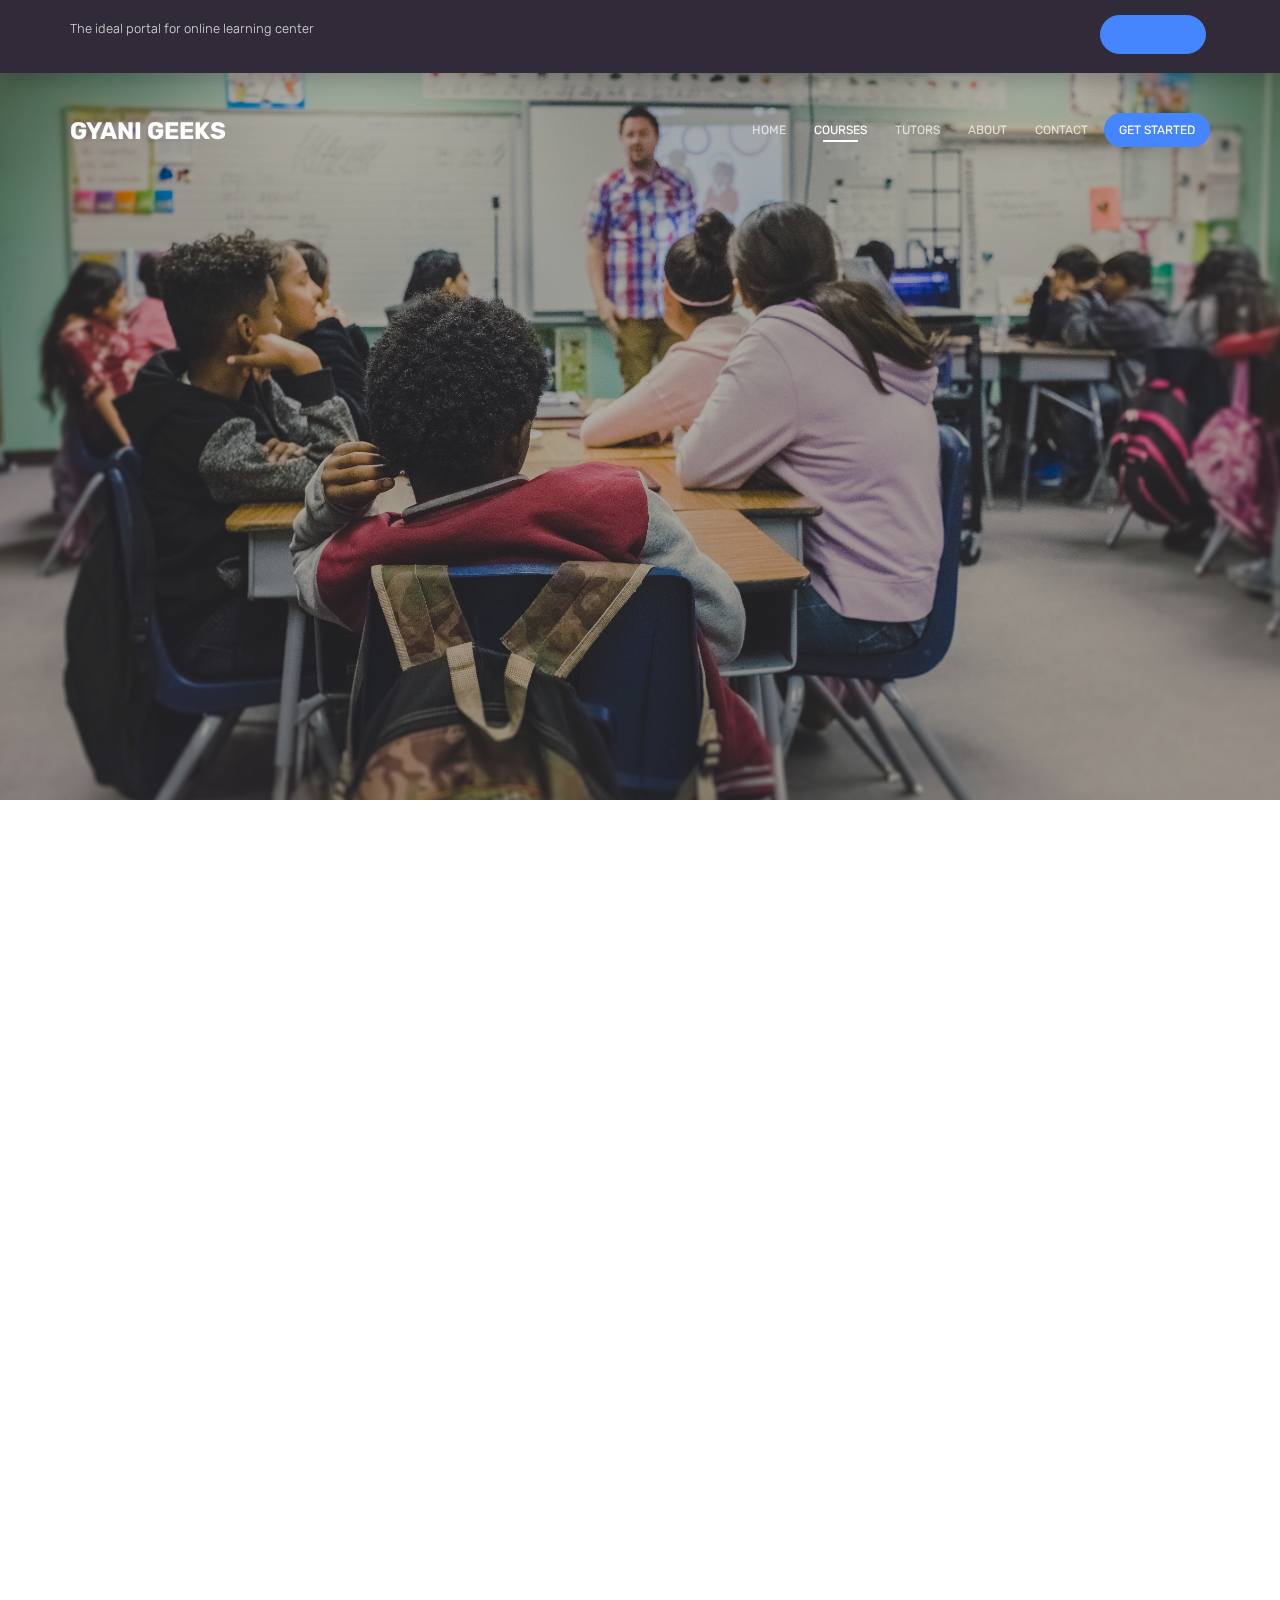
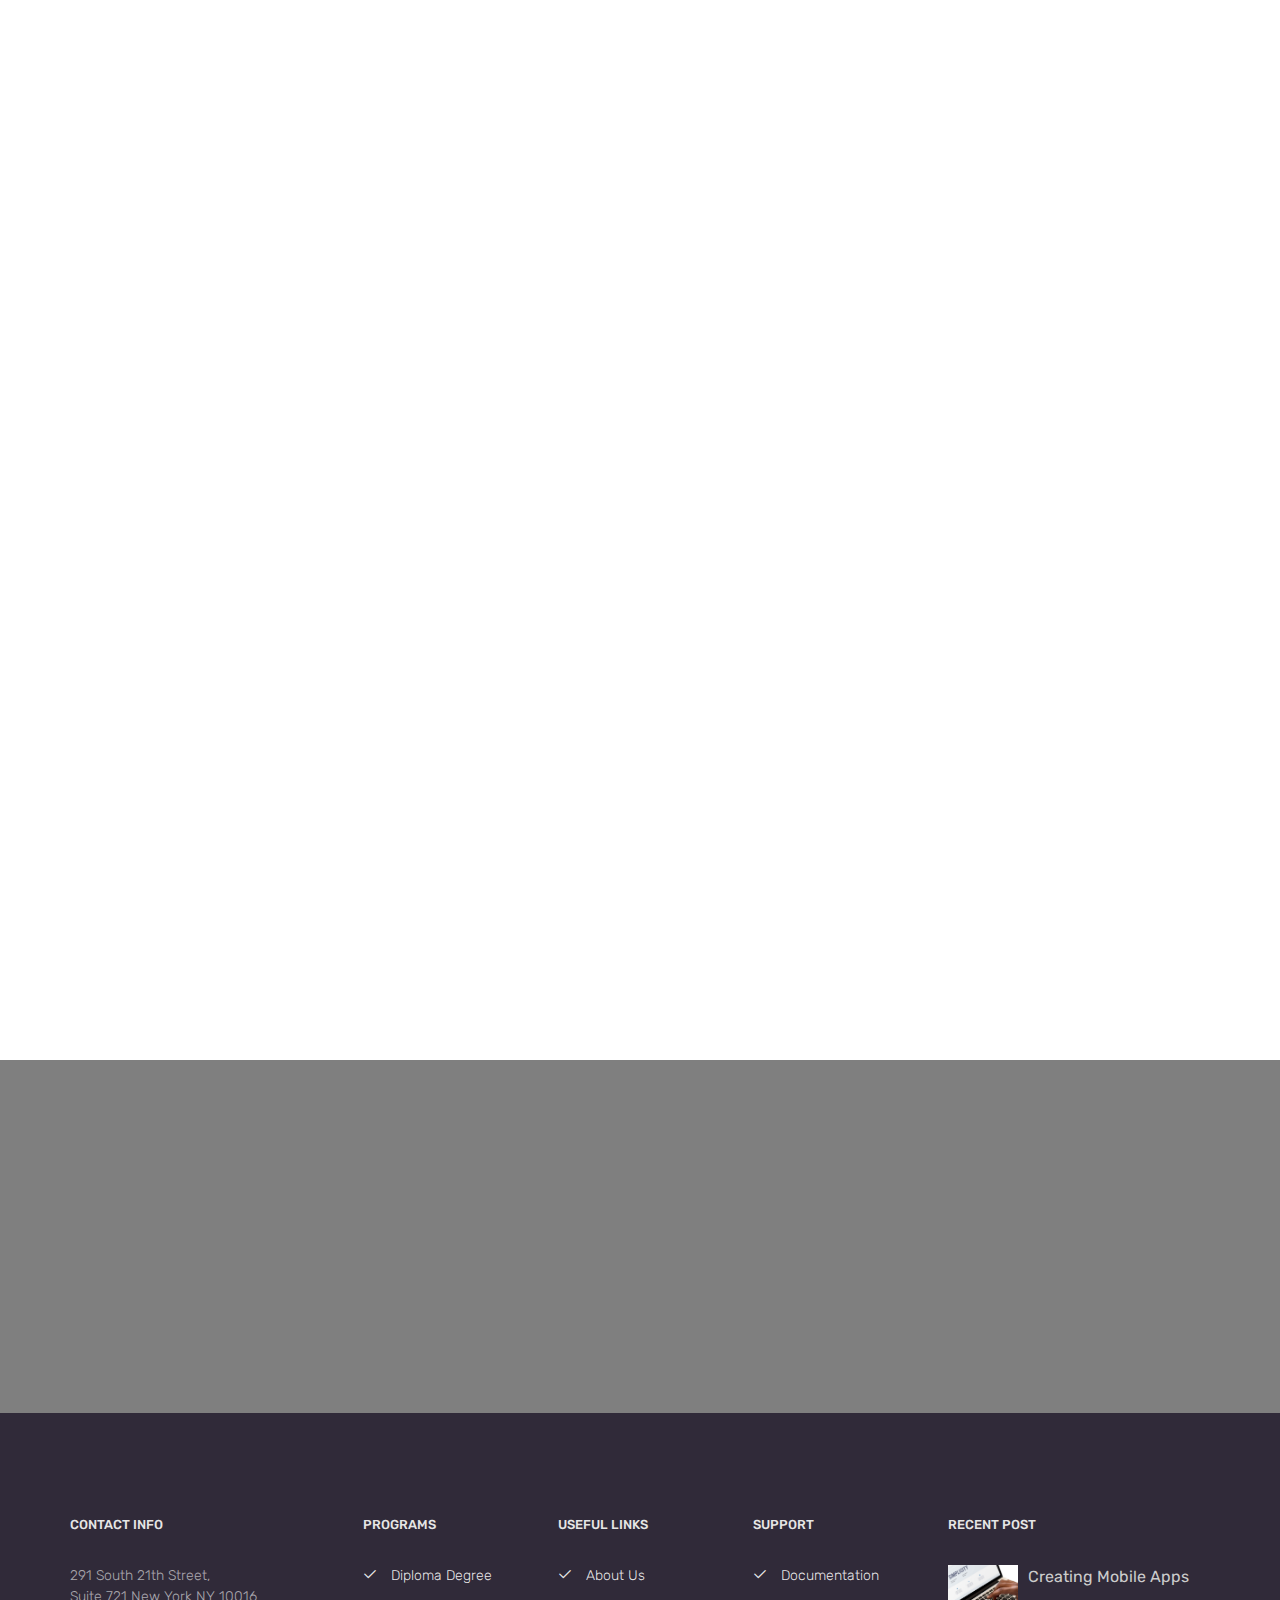
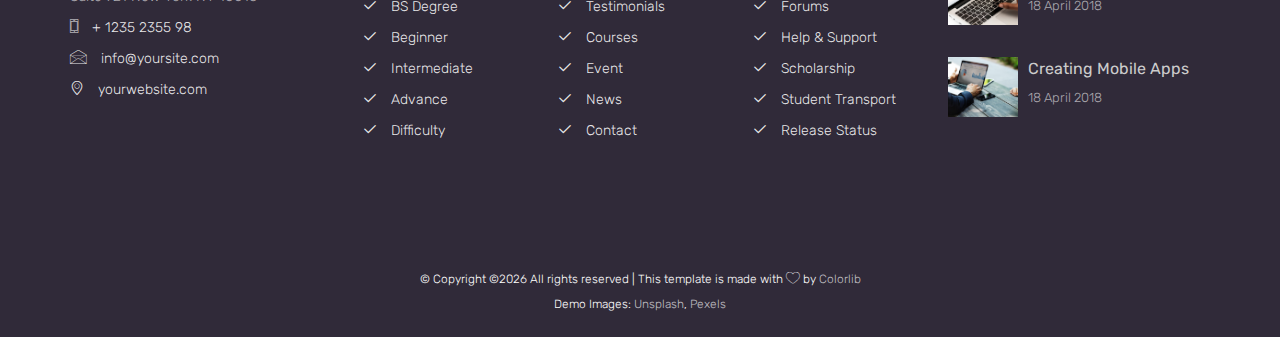
==== commit 599206a6: "second commit" ====
--- a/courses.html
+++ b/courses.html
@@ -66,8 +66,9 @@
 							<p>The ideal portal for online learning center</p>
 						</div>
 						<div class="col-xs-6 col-md-push-2 text-right">
-							<p class="btn-apply"><a href="#">Our Vision</a> <a href="#">Our Missions</a> <a href="#">Sign Up</a></p>
-						</div>
+<button type="button" class="btn btn-primary" data-toggle="modal" data-target="#myModal" >
+									<a href="signup.html">Sign Upp</p>
+								  </button>						</div>
 					</div>
 				</div>
 			</div>
@@ -92,8 +93,6 @@
 								</li>
 								<li><a href="teachers.html">Tutors</a></li>
 								<li><a href="about.html">About</a></li>
-								<li><a href="event.html">Events</a></li>
-								<li><a href="news.html">News</a></li>
 								<li><a href="contact.html">Contact</a></li>
 								<li class="btn-cta"><a href="#"><span>Get started</span></a></li>
 							</ul>
@@ -112,7 +111,7 @@
 				   			<div class="col-md-6 col-sm-12 col-md-offset-3 col-xs-12 slider-text">
 				   				<div class="slider-text-inner text-center">
 				   					<h1>Courses</h1>
-				   					<h2 class="breadcrumbs"><span><a href="index.html">Home</a></span> | <span>Courses</span></h2>
+				   					<h2 class="breadcrumbs"><span><a href="index.html">Home</a></span> | <span><a href="courses.html">Courses</a></span></h2>
 				   				</div>
 				   			</div>
 				   		</div>
@@ -122,62 +121,7 @@
 		  	</div>
 		</aside>
 
-		<div class="colorlib-search">
-			<div class="container">
-				<div class="row">
-					<div class="col-md-12 search-wrap">
-						<div class="search-wrap-2">
-							<form method="post" class="colorlib-form">
-			              	<div class="row">
-			                <div class="col-md-3">
-			                  <div class="form-group">
-			                    <!-- <label for="search">Search Course</label> -->
-			                    <div class="form-field">
-			                      <input type="text" id="search" class="form-control" placeholder="Keyword search">
-			                    </div>
-			                  </div>
-			                </div>
-			                <div class="col-md-3">
-			                  <div class="form-group">
-			                    <!-- <label for="course">Category Course</label> -->
-			                    <div class="form-field">
-			                      <i class="icon icon-arrow-down3"></i>
-			                      <select name="people" id="people" class="form-control">
-			                        <option value="#">WordPress</option>
-			                        <option value="#">HTML/CSS</option>
-			                        <option value="#">PHP</option>
-			                        <option value="#">JavaScript</option>
-			                        <option value="#">Python</option>
-			                      </select>
-			                    </div>
-			                  </div>
-			                </div>
-			                <div class="col-md-3">
-			                  <div class="form-group">
-			                    <!-- <label for="difficulty">Difficulty</label> -->
-			                    <div class="form-field">
-			                      <i class="icon icon-arrow-down3"></i>
-			                      <select name="people" id="people" class="form-control">
-			                        <option value="#">Difficulty</option>
-			                        <option value="#">Beginner</option>
-			                        <option value="#">Intermediate</option>
-			                        <option value="#">Advance</option>
-			                      </select>
-			                    </div>
-			                  </div>
-			                </div>
-			                <div class="col-md-3">
-			                  <input type="submit" name="submit" id="submit" value="Search course" class="btn btn-primary btn-block">
-			                </div>
-			              </div>
-			            </form>
-		            </div>
-					</div>
-				</div>
-			</div>
-		</div>
-		
-		<div class="colorlib-classes">
+	<div class="colorlib-classes">
 			<div class="container-fluid">
 				<div class="row">
 					<div class="col-md-12 colorlib-heading center-heading text-center animate-box">
@@ -209,11 +153,11 @@
 									</div>
 									<div class="wrap">
 										<div class="desc">
-											<span class="teacher">David Clarson</span>
-											<h3><a href="#">Developing Mobile Apps Using Ruby on Rails</a></h3>
+											<span class="teacher">Divya Clarson</span>
+											<h3><a href="#">Developing Mobile Apps Using R Programming</a></h3>
 										</div>
 										<div class="pricing">
-											<p><span class="price">$150</span> <span class="price old-price">$250</span> <span class="more"><a href="#"><i class="icon-link"></i></a></span></p>
+											<p><span class="price">$100</span> <span class="price old-price">$200</span> <span class="more"><a href="#"><i class="icon-link"></i></a></span></p>
 										</div>
 									</div>
 								</div>
@@ -224,11 +168,11 @@
 									</div>
 									<div class="wrap">
 										<div class="desc">
-											<span class="teacher">David Clarson</span>
-											<h3><a href="#">Developing Mobile Apps Using Ruby on Rails</a></h3>
+											<span class="teacher">Ellison</span>
+											<h3><a href="#">Developing an Android</a></h3>
 										</div>
 										<div class="pricing">
-											<p><span class="price">$150</span> <span class="price old-price">$250</span> <span class="more"><a href="#"><i class="icon-link"></i></a></span></p>
+											<p><span class="price">$50</span> <span class="price old-price">$250</span> <span class="more"><a href="#"><i class="icon-link"></i></a></span></p>
 										</div>
 									</div>
 								</div>
@@ -239,11 +183,11 @@
 									</div>
 									<div class="wrap">
 										<div class="desc">
-											<span class="teacher">David Clarson</span>
-											<h3><a href="#">Developing Mobile Apps Using Ruby on Rails</a></h3>
+											<span class="teacher">Charles</span>
+											<h3><a href="#">Developing an IOS</a></h3>
 										</div>
 										<div class="pricing">
-											<p><span class="price">$150</span> <span class="price old-price">$250</span> <span class="more"><a href="#"><i class="icon-link"></i></a></span></p>
+											<p><span class="price">$100</span> <span class="price old-price">$350</span> <span class="more"><a href="#"><i class="icon-link"></i></a></span></p>
 										</div>
 									</div>
 								</div>
@@ -254,11 +198,11 @@
 									</div>
 									<div class="wrap">
 										<div class="desc">
-											<span class="teacher">David Clarson</span>
-											<h3><a href="#">Developing Mobile Apps Using Ruby on Rails</a></h3>
+											<span class="teacher">Beth Harrison</span>
+											<h3><a href="#">Developing Mobile Apps Using Python</a></h3>
 										</div>
 										<div class="pricing">
-											<p><span class="price">$150</span> <span class="price old-price">$250</span> <span class="more"><a href="#"><i class="icon-link"></i></a></span></p>
+											<p><span class="price">$50</span> <span class="price old-price">$250</span> <span class="more"><a href="#"><i class="icon-link"></i></a></span></p>
 										</div>
 									</div>
 								</div>
@@ -269,7 +213,7 @@
 			</div>	
 		</div>
 
-		<div class="colorlib-classes">
+<div class="colorlib-classes">
 			<div class="container">
 				<div class="row">
 					<div class="col-md-12 colorlib-heading center-heading text-center animate-box">
@@ -300,7 +244,7 @@
 							<div class="wrap">
 								<div class="desc">
 									<span class="teacher">David Clarson</span>
-									<h3><a href="#">Developing Mobile Apps Using Ruby on Rails</a></h3>
+									<h3><a href="#">Developing Mobile Apps Using React Native</a></h3>
 								</div>
 								<div class="pricing">
 									<p><span class="price">$150</span> <span class="price old-price">$250</span> <span class="more"><a href="#"><i class="icon-link"></i></a></span></p>
@@ -314,8 +258,38 @@
 							</div>
 							<div class="wrap">
 								<div class="desc">
-									<span class="teacher">David Clarson</span>
-									<h3><a href="#">Developing Mobile Apps Using Ruby on Rails</a></h3>
+									<span class="teacher">Rick Harrison</span>
+									<h3><a href="#">Developing Mobile Apps Using Kotlin</a></h3>
+								</div>
+								<div class="pricing">
+									<p><span class="price">$180</span> <span class="price old-price">$290</span> <span class="more"><a href="#"><i class="icon-link"></i></a></span></p>
+								</div>
+							</div>
+						</div>
+					</div>
+					<div class="col-md-4 animate-box">
+						<div class="classes">
+							<div class="classes-img" style="background-image: url(images/classes-4.jpg);">
+							</div>
+							<div class="wrap">
+								<div class="desc">
+									<span class="teacher">Nikki</span>
+									<h3><a href="#">Developing Mobile Apps Using Python</a></h3>
+								</div>
+								<div class="pricing">
+									<p><span class="price">$100</span> <span class="price old-price">$350</span> <span class="more"><a href="#"><i class="icon-link"></i></a></span></p>
+								</div>
+							</div>
+						</div>
+					</div>
+					<div class="col-md-4 animate-box">
+						<div class="classes">
+							<div class="classes-img" style="background-image: url(images/classes-5.jpg);">
+							</div>
+							<div class="wrap">
+								<div class="desc">
+									<span class="teacher">Diya Sinha</span>
+									<h3><a href="#">Developing Mobile Apps Using Android</a></h3>
 								</div>
 								<div class="pricing">
 									<p><span class="price">$150</span> <span class="price old-price">$250</span> <span class="more"><a href="#"><i class="icon-link"></i></a></span></p>
@@ -325,42 +299,12 @@
 					</div>
 					<div class="col-md-4 animate-box">
 						<div class="classes">
-							<div class="classes-img" style="background-image: url(images/classes-4.jpg);">
-							</div>
-							<div class="wrap">
-								<div class="desc">
-									<span class="teacher">David Clarson</span>
-									<h3><a href="#">Developing Mobile Apps Using Ruby on Rails</a></h3>
-								</div>
-								<div class="pricing">
-									<p><span class="price">$150</span> <span class="price old-price">$250</span> <span class="more"><a href="#"><i class="icon-link"></i></a></span></p>
-								</div>
-							</div>
-						</div>
-					</div>
-					<div class="col-md-4 animate-box">
-						<div class="classes">
-							<div class="classes-img" style="background-image: url(images/classes-5.jpg);">
-							</div>
-							<div class="wrap">
-								<div class="desc">
-									<span class="teacher">David Clarson</span>
-									<h3><a href="#">Developing Mobile Apps Using Ruby on Rails</a></h3>
-								</div>
-								<div class="pricing">
-									<p><span class="price">$150</span> <span class="price old-price">$250</span> <span class="more"><a href="#"><i class="icon-link"></i></a></span></p>
-								</div>
-							</div>
-						</div>
-					</div>
-					<div class="col-md-4 animate-box">
-						<div class="classes">
 							<div class="classes-img" style="background-image: url(images/classes-6.jpg);">
 							</div>
 							<div class="wrap">
 								<div class="desc">
-									<span class="teacher">David Clarson</span>
-									<h3><a href="#">Developing Mobile Apps Using Ruby on Rails</a></h3>
+									<span class="teacher">Nickolas</span>
+									<h3><a href="#">Developing Mobile Application</a></h3>
 								</div>
 								<div class="pricing">
 									<p><span class="price">$150</span> <span class="price old-price">$250</span> <span class="more"><a href="#"><i class="icon-link"></i></a></span></p>
@@ -371,7 +315,7 @@
 				</div>
 			</div>	
 		</div>
-	
+
 		<div id="colorlib-subscribe" class="subs-img" style="background-image: url(images/img_bg_2.jpg);" data-stellar-background-ratio="0.5">
 			<div class="overlay"></div>
 			<div class="container">
